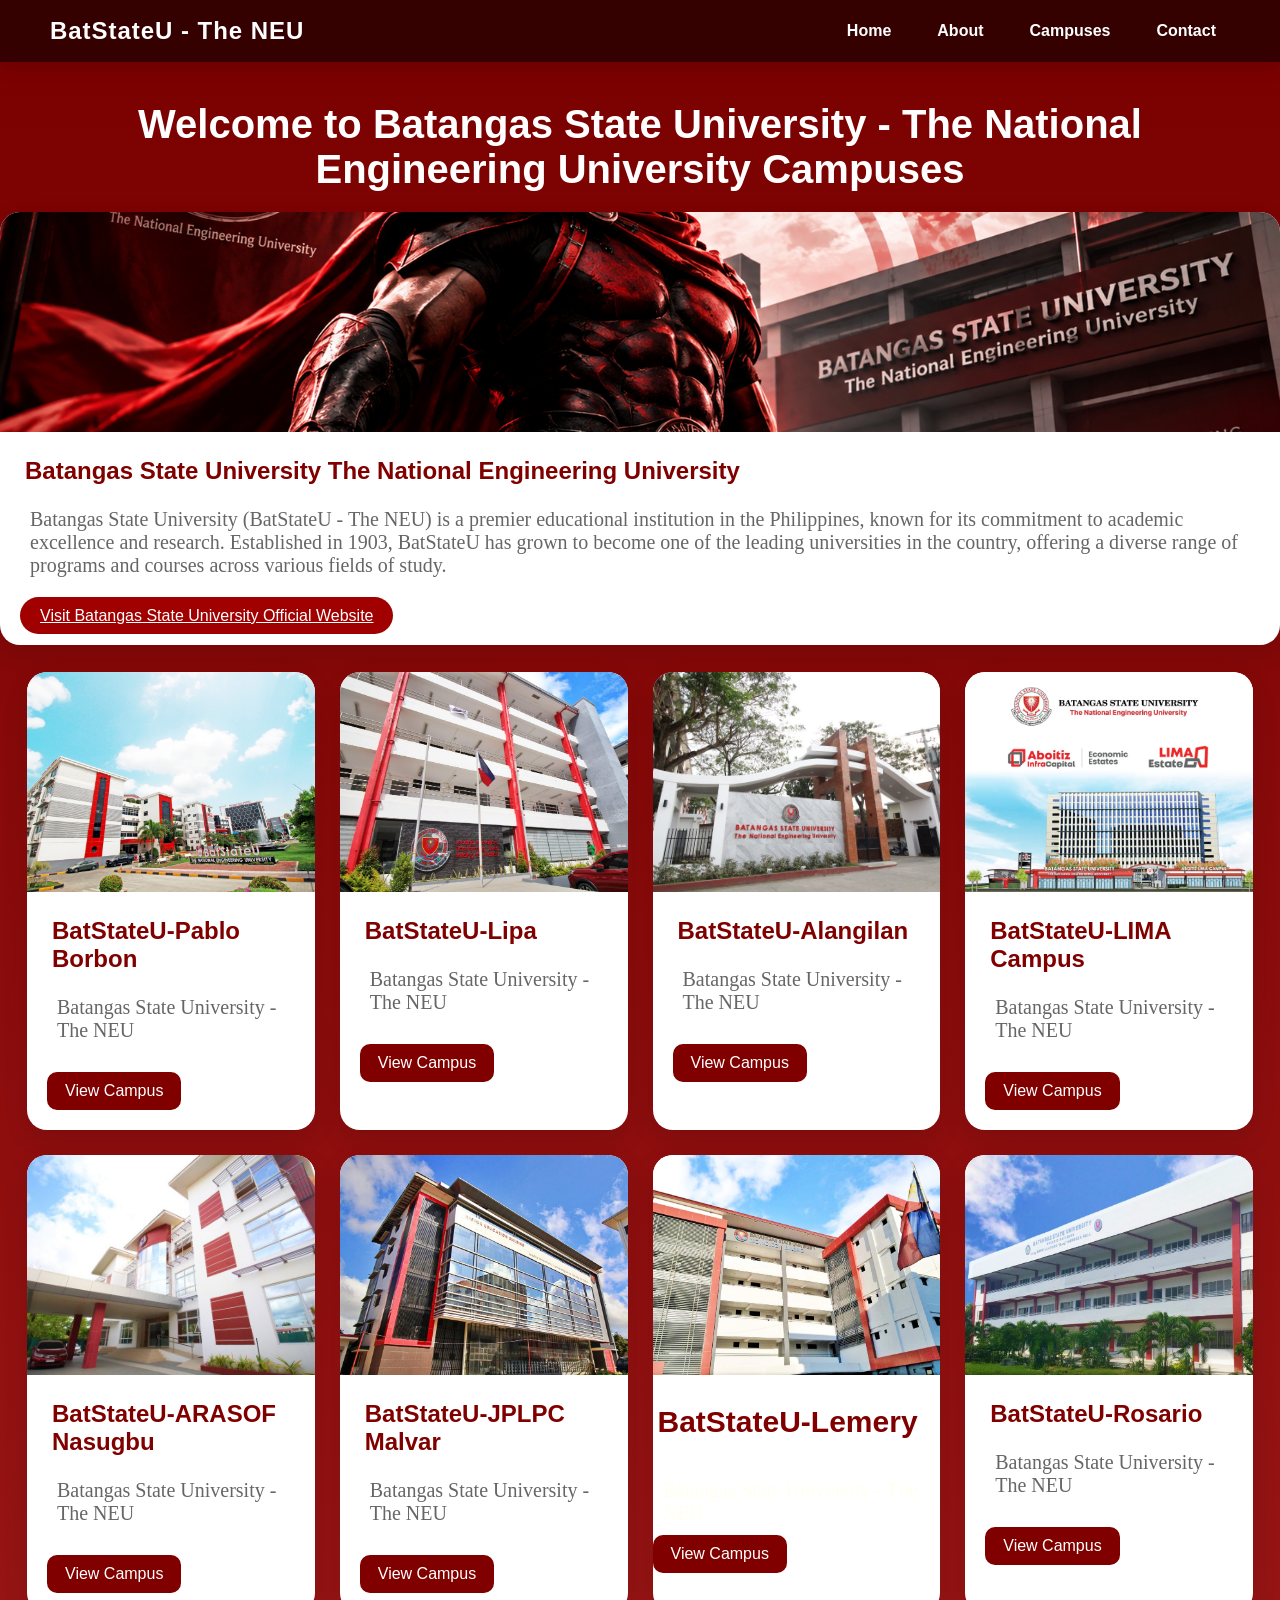
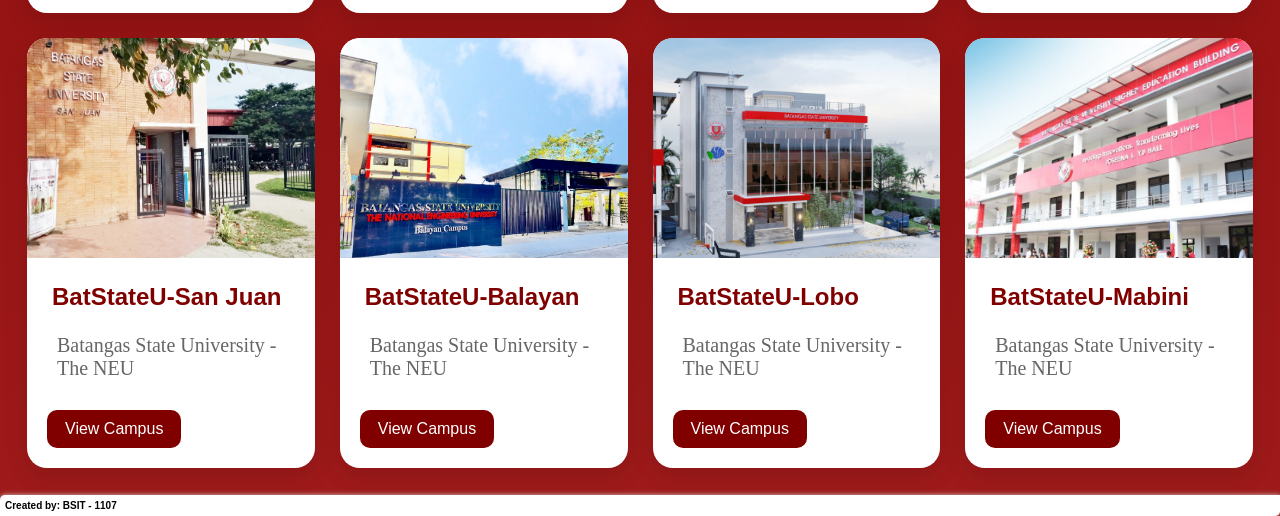
==== index.html @ e89b263e "Update all Files and Images" ====
<!DOCTYPE html>
<html>
<head>
    <title>Batangas State University</title>
    <meta charset="UTF-8">
    <meta name="viewport" content="width=device-width, initial-scale=1.0">

    <title>Batangas State University</title>

    <!-- Link Preview -->
    <meta property="og:title" content="Batangas State University">
    <meta property="og:description" content="Explore Batangas State University Campuses.">
    <meta property="og:image" content="https://itzzmeivan.github.io/BatStateU-The-NEU-Campuses/Images/preview.jpg">
    <meta property="og:url" content="https://itzzmeivan.github.io/BatStateU-The-NEU-Campuses/">
    <meta property="og:type" content="website">

    <!-- Optional: Twitter/X -->
    <meta name="twitter:card" content="summary_large_image">
    <meta name="twitter:title" content="Batangas State University">
    <meta name="twitter:description" content="Explore Batangas State University campuses.">
    <meta name="twitter:image" content="https://itzzmeivan.github.io/BatStateU-The-NEU-Campuses/Images/preview.jpg">

    <meta lang="en">
    <meta name="viewport" content="width=device-width, initial-scale=1.0">
    <meta charset="UTF-8">
    <meta name="description" content="Batangas State University is a leading educational institution in the Philippines, offering a wide range of programs and courses for students.">
    <link rel="stylesheet" href="style.css">
</head>
<nav class="top-nav">
    <div class="nav-brand">BatStateU - The NEU</div>
    <div class="nav-links">
        <a href="#home">Home</a>
        <a href="#about">About</a>
        <a href="#campuses">Campuses</a>
        <a href="#contact">Contact</a>
    </div>
</nav>

<div id="home">

<h1>Welcome to Batangas State University - The National Engineering University Campuses</h1>

<div class="campus-card" id="about">
    <img src="./Images/spartan.png" alt="Batangas State University - The National Engineering ">

    <div class="campus-info">
        <h2>Batangas State University The National Engineering University</h2>
        <p>Batangas State University (BatStateU - The NEU) is a premier educational institution in the Philippines, known for its commitment to academic excellence and research. Established in 1903, BatStateU has grown to become one of the leading universities in the country, offering a diverse range of programs and courses across various fields of study.</p>
        <a href="https://www.batstate-u.edu.ph/" target="_blank" class="Click Here">Visit Batangas State University Official Website</a>
    </div>
</div>


<div class="campus-container" id="campuses">

    <div class="campus-card">
        <img src="./Images/Pablo-Borbon Campus.jpg" alt="Pablo Borbon Campus">
        <div class="campus-info">
            <h2>BatStateU-Pablo Borbon</h2>
            <p>Batangas State University - The NEU</p>
            <a href=https://batstateu.edu.ph/campuses/pablo-borbon/ class="campus-btn" target="_blank">View Campus</a>
        </div>
    </div>

    <div class="campus-card">
        <img src="./Images/Lipa Campus.jpg" alt="Lipa Campus">
        <div class="campus-info">
            <h2>BatStateU-Lipa</h2>
            <p>Batangas State University - The NEU</p>
            <a href=https://batstateu.edu.ph/campuses/lipa/ class="campus-btn" target="_blank">View Campus</a>
        </div>
    </div>

    <div class="campus-card">
        <img src="./Images/Alangilan Campus.jpg" alt="Alangilan Campus">
        <div class="campus-info">
            <h2>BatStateU-Alangilan</h2>
            <p>Batangas State University - The NEU </p>
            <a href=https://batstateu.edu.ph/campuses/alangilan/ class="campus-btn" target="_blank">View Campus</a>
        </div>
    </div>

    <div class="campus-card">
        <img src="./Images/Lima campus.jpg" alt="Lima Campus">
        <div class="campus-info">
            <h2>BatStateU-LIMA Campus</h2>
            <p>Batangas State University - The NEU </p>
            <a href="https://batstateu.edu.ph/campuses/lima-campus/"  class="campus-btn" target="_blank"> View  Campus</a>
        </div>
    </div>

      <div class="campus-card">
        <img src="./Images/BatStateU-ARASOF Nasugbu.jpg" alt="BatStateU-ARASOF Nasugbu Campus">
        <div class="campus-info">
            <h2>BatStateU-ARASOF Nasugbu</h2>
            <p>Batangas State University - The NEU </p>
            <a href="https://batstateu.edu.ph/campuses/nasugbu/"  class="campus-btn" target="_blank"> View  Campus</a>
        </div>
    </div>

      <div class="campus-card">
        <img src="./Images/BatStateU-JPLPC Malvar.jpg" alt="Malvar Campus">
        <div class="campus-info">
            <h2>BatStateU-JPLPC Malvar</h2>
            <p>Batangas State University - The NEU </p>
            <a href="https://batstateu.edu.ph/campuses/malvar/"  class="campus-btn" target="_blank"> View  Campus</a>
        </div>
    </div>

      <div class="campus-card">
        <img src="./Images/BatStateU-Lemery.jpg" alt="Lemery Campus">
        <div class="campus-iLenfo">
            <h2>BatStateU-Lemery</h2>
            <p>Batangas State University - The NEU </p>
            <a href="https://batstateu.edu.ph/campuses/lemery/"  class="campus-btn" target="_blank"> View  Campus</a>
        </div>
    </div>

      <div class="campus-card">
        <img src="./Images/BatStateU-Rosario.jpg" alt="Rosario Campus">
        <div class="campus-info">
            <h2>BatStateU-Rosario</h2>
            <p>Batangas State University - The NEU </p>
            <a href="https://batstateu.edu.ph/campuses/rosario/"  class="campus-btn" target="_blank"> View  Campus</a>
        </div>
    </div>

      <div class="campus-card">
        <img src="./Images/BatStateU-San Juan.png" alt="San Juan Campus">
        <div class="campus-info">
            <h2>BatStateU-San Juan</h2>
            <p>Batangas State University - The NEU </p>
            <a href="https://batstateu.edu.ph/campuses/san juan/"  class="campus-btn" target="_blank"> View  Campus</a>
        </div>
    </div>

      <div class="campus-card">
        <img src="./Images/BatStateU-Balayan.jpg" alt="Balayan Campus">
        <div class="campus-info">
            <h2>BatStateU-Balayan</h2>
            <p>Batangas State University - The NEU </p>
            <a href="https://batstateu.edu.ph/campuses/balayan/"  class="campus-btn" target="_blank"> View  Campus</a>
        </div>
    </div>

      <div class="campus-card">
        <img src="./Images/BatStateU-Lobo.png" alt="Lobo Campus">
        <div class="campus-info">
            <h2>BatStateU-Lobo</h2>
            <p>Batangas State University - The NEU </p>
            <a href="https://batstateu.edu.ph/campuses/lobo/"  class="campus-btn" target="_blank"> View  Campus</a>
        </div>
    </div>

      <div class="campus-card">
        <img src="./Images/BatStateU-Mabini.jpg" alt="Mabini Campus">
        <div class="campus-info">
            <h2>BatStateU-Mabini</h2>
            <p>Batangas State University - The NEU </p>
            <a href="https://batstateu.edu.ph/campuses/mabini/"  class="campus-btn" target="_blank"> View  Campus</a>
        </div>
    </div>

</div>

</body>
<script src="script.js"></script>
</html>
---- style.css ----
body {
    margin: 0;
    background: linear-gradient(180deg, #7a0000 0%, #9f1a1a 100%);
    font-family: 'Segoe UI', Tahoma, Geneva, Verdana, sans-serif;
}

.top-nav {
    position: sticky;
    top: 0;
    z-index: 10;
    display: flex;
    justify-content: space-between;
    align-items: center;
    padding: 14px 50px;
    background: rgba(38, 0, 0, 0.82);
    backdrop-filter: blur(8px);
    box-shadow: 0 4px 18px rgba(0, 0, 0, 0.15);
    font-family: 'Segoe UI', Tahoma, Geneva, Verdana, sans-serif;
}

.nav-brand {
    color: #fff;
    font-size: 1.5rem;
    font-weight: 700;
    letter-spacing: 0.04em;
}

.nav-links {
    display: flex;
    gap: 18px;
    flex-wrap: wrap;
}

.nav-links a {
    color: #fff;
    text-decoration: none;
    font-weight: 600;
    padding: 8px 14px;
    border-radius: 999px;
    transition: 0.25s ease;
    background: transparent;
}

.nav-links a:hover {
    background: rgba(255, 255, 255, 0.12);
}

h1 { 
  color: white;
  font-family: 'Segoe UI', Tahoma, Geneva, Verdana, sans-serif;
  font-size: 40px;
  padding: 20px;
  margin: 20px auto 0;
  text-align: center;
}

h2{
   color:#800000;
   font-family: 'Segoe UI', Tahoma, Geneva, Verdana, sans-serif;
   font-size: 30px;
   padding: 5px;
}

p {
  color: ivory;
  padding: 10px;
  margin: auto;
  font-family: 'Georgia', serif;
  font-size: 20px;
  
}

.campus-container {
    display: grid;
    grid-template-columns: repeat(auto-fit, minmax(280px, 1fr));
    gap: 25px;
    padding: 27px;
}


.campus-card {
    background: #ffffff;
    border-radius: 20px;
    overflow: hidden;
    box-shadow: 0 8px 25px rgba(0, 0, 0, 0.12);
    transition: 0.3s ease;
}

.campus-card:hover {
    transform: translateY(-8px);
    box-shadow: 0 15px 35px rgba(0, 0, 0, 0.2);
}

.campus-card img {
    width: 100%;
    height: 220px;
    object-fit: cover;
    display: block;
}

.campus-info {
    padding: 20px;
}

.campus-info h2 {
    margin: 0 0 8px;
    font-size: 24px;
}

.campus-info p {
    color: #666;
    margin-bottom: 20px;
}

.campus-btn {
    display: inline-block;
    padding: 10px 18px;
    background: #800000;
    color: white;
    text-decoration: none;
    border-radius: 10px;
    transition: 0.3s;
}

.campus-btn:hover {
    background: #a00000;
}

a {
    background-color: #a00000;
    border-radius: 20px;
    margin:auto;
    padding: 10px 20px;
    color: white;
    justify-content: center;
}

#contact {
    padding: 20px 30px 30px;
    color: white;
    text-align: center;
}

#contact a {
    display: inline-block;
    margin-top: 10px;
}

@media (max-width: 600px) {
    .top-nav {
        flex-direction: column;
        gap: 10px;
        padding: 14px 20px;
    }

    .nav-links {
        justify-content: center;
    }

    h1 {
        font-size: 30px;
    }
}
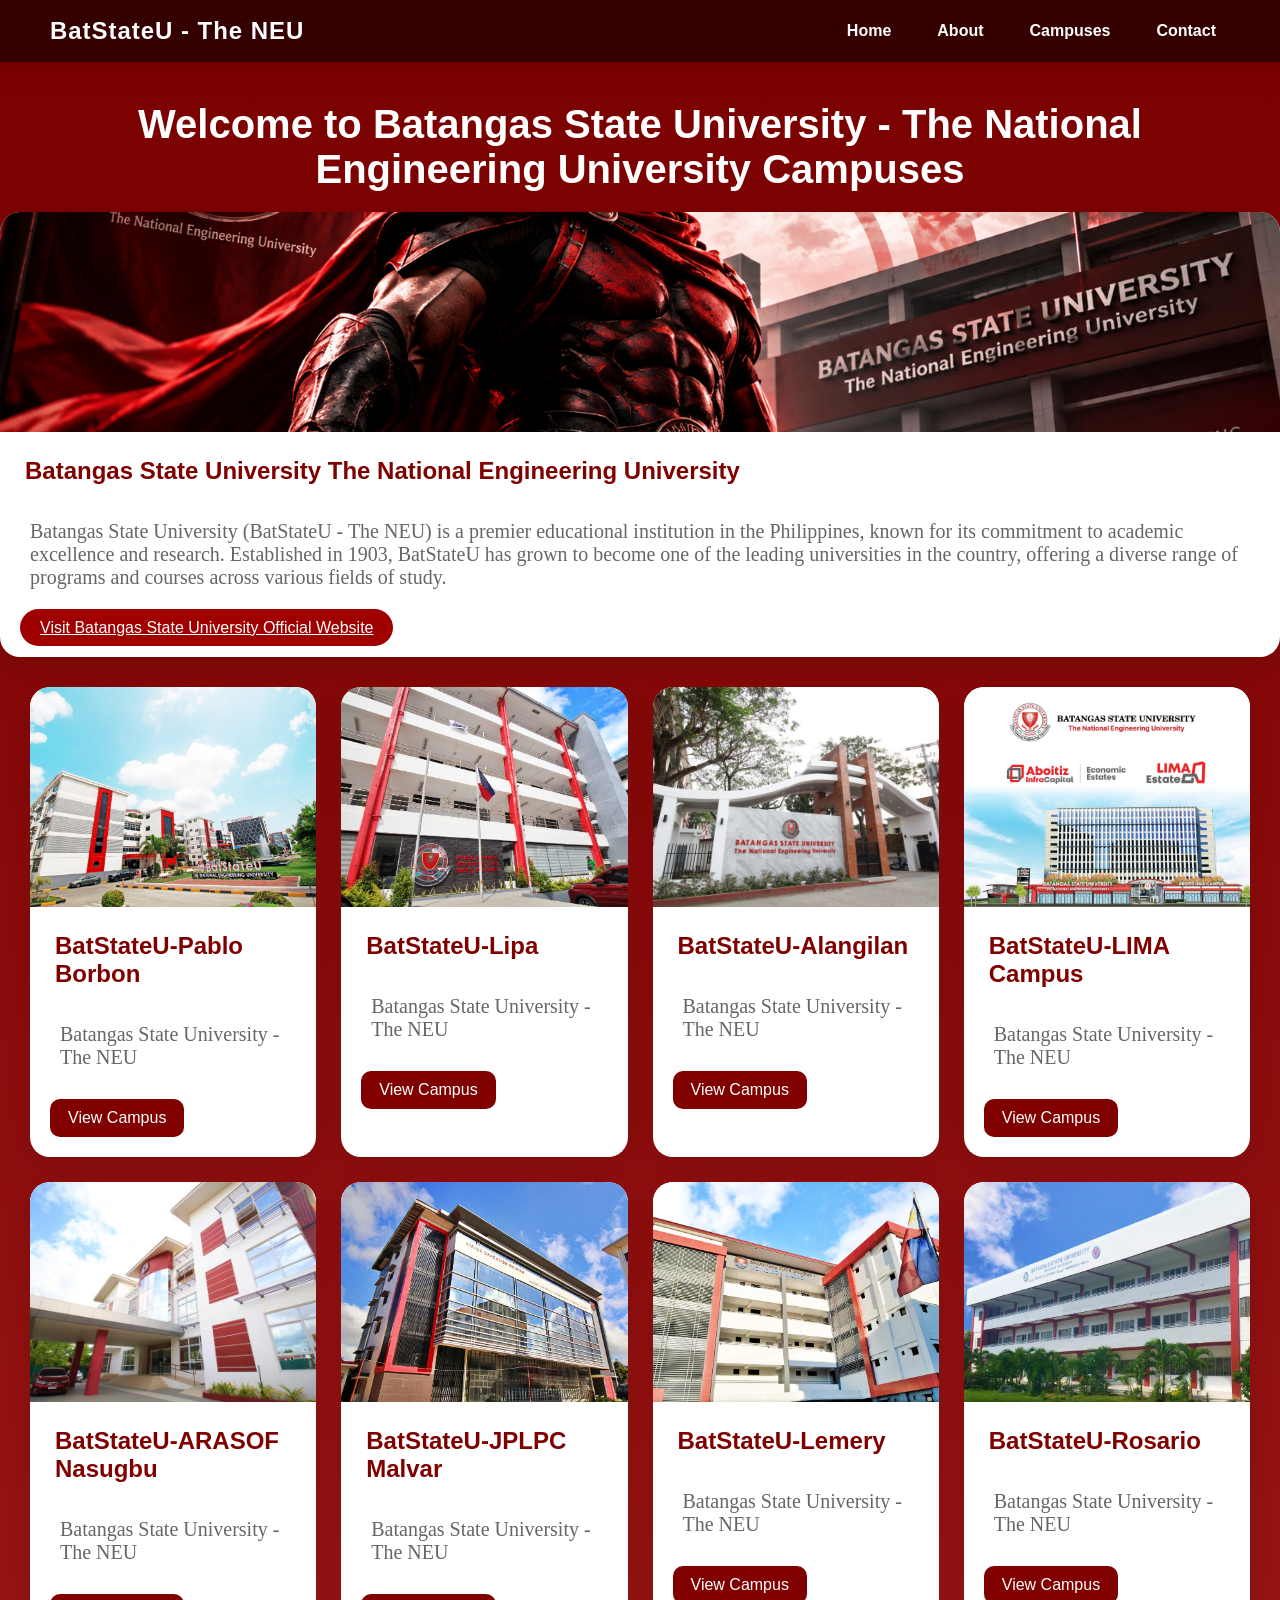
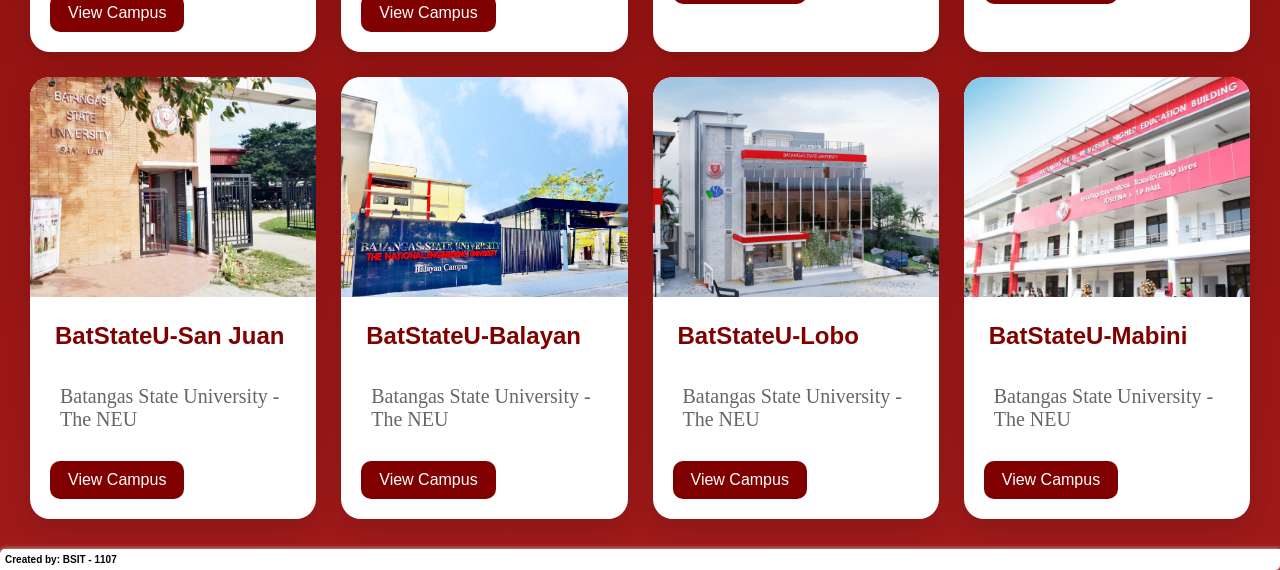
==== commit c41780f5: "Update all files and Images" ====
--- a/index.html
+++ b/index.html
@@ -85,7 +85,7 @@
         <div class="campus-info">
             <h2>BatStateU-LIMA Campus</h2>
             <p>Batangas State University - The NEU </p>
-            <a href="https://batstateu.edu.ph/campuses/lima-campus/"  class="campus-btn" target="_blank"> View  Campus</a>
+            <a href="https://batstateu.edu.ph/campuses/lima-campus/"  class="campus-btn" target="_blank"> View Campus</a>
         </div>
     </div>
 
@@ -94,7 +94,7 @@
         <div class="campus-info">
             <h2>BatStateU-ARASOF Nasugbu</h2>
             <p>Batangas State University - The NEU </p>
-            <a href="https://batstateu.edu.ph/campuses/nasugbu/"  class="campus-btn" target="_blank"> View  Campus</a>
+            <a href="https://batstateu.edu.ph/campuses/nasugbu/"  class="campus-btn" target="_blank"> View Campus</a>
         </div>
     </div>
 
@@ -103,16 +103,16 @@
         <div class="campus-info">
             <h2>BatStateU-JPLPC Malvar</h2>
             <p>Batangas State University - The NEU </p>
-            <a href="https://batstateu.edu.ph/campuses/malvar/"  class="campus-btn" target="_blank"> View  Campus</a>
+            <a href="https://batstateu.edu.ph/campuses/malvar/" class="campus-btn" target="_blank"> View Campus</a>
         </div>
     </div>
 
       <div class="campus-card">
         <img src="./Images/BatStateU-Lemery.jpg" alt="Lemery Campus">
-        <div class="campus-iLenfo">
+        <div class="campus-info">
             <h2>BatStateU-Lemery</h2>
             <p>Batangas State University - The NEU </p>
-            <a href="https://batstateu.edu.ph/campuses/lemery/"  class="campus-btn" target="_blank"> View  Campus</a>
+            <a href="https://batstateu.edu.ph/campuses/lemery/"  class="campus-btn" target="_blank"> View Campus</a>
         </div>
     </div>
 
@@ -121,7 +121,7 @@
         <div class="campus-info">
             <h2>BatStateU-Rosario</h2>
             <p>Batangas State University - The NEU </p>
-            <a href="https://batstateu.edu.ph/campuses/rosario/"  class="campus-btn" target="_blank"> View  Campus</a>
+            <a href="https://batstateu.edu.ph/campuses/rosario/"  class="campus-btn" target="_blank"> View Campus</a>
         </div>
     </div>
 
@@ -130,7 +130,7 @@
         <div class="campus-info">
             <h2>BatStateU-San Juan</h2>
             <p>Batangas State University - The NEU </p>
-            <a href="https://batstateu.edu.ph/campuses/san juan/"  class="campus-btn" target="_blank"> View  Campus</a>
+            <a href="https://batstateu.edu.ph/campuses/san juan/"  class="campus-btn" target="_blank"> View Campus</a>
         </div>
     </div>
 
@@ -139,7 +139,7 @@
         <div class="campus-info">
             <h2>BatStateU-Balayan</h2>
             <p>Batangas State University - The NEU </p>
-            <a href="https://batstateu.edu.ph/campuses/balayan/"  class="campus-btn" target="_blank"> View  Campus</a>
+            <a href="https://batstateu.edu.ph/campuses/balayan/"  class="campus-btn" target="_blank"> View Campus</a>
         </div>
     </div>
 
@@ -148,7 +148,7 @@
         <div class="campus-info">
             <h2>BatStateU-Lobo</h2>
             <p>Batangas State University - The NEU </p>
-            <a href="https://batstateu.edu.ph/campuses/lobo/"  class="campus-btn" target="_blank"> View  Campus</a>
+            <a href="https://batstateu.edu.ph/campuses/lobo/"  class="campus-btn" target="_blank"> View Campus</a>
         </div>
     </div>
 
@@ -157,11 +157,11 @@
         <div class="campus-info">
             <h2>BatStateU-Mabini</h2>
             <p>Batangas State University - The NEU </p>
-            <a href="https://batstateu.edu.ph/campuses/mabini/"  class="campus-btn" target="_blank"> View  Campus</a>
+            <a href="https://batstateu.edu.ph/campuses/mabini/"  class="campus-btn" target="_blank"> View Campus</a>
         </div>
     </div>
 
-</div>
+
 
 </body>
 <script src="script.js"></script>
--- a/style.css
+++ b/style.css
@@ -62,9 +62,9 @@
 }
 
 p {
-  color: ivory;
+  color: white;
   padding: 10px;
-  margin: auto;
+  margin: 20px auto 0;
   font-family: 'Georgia', serif;
   font-size: 20px;
   
@@ -74,7 +74,7 @@
     display: grid;
     grid-template-columns: repeat(auto-fit, minmax(280px, 1fr));
     gap: 25px;
-    padding: 27px;
+    padding: 30px;
 }
 
 
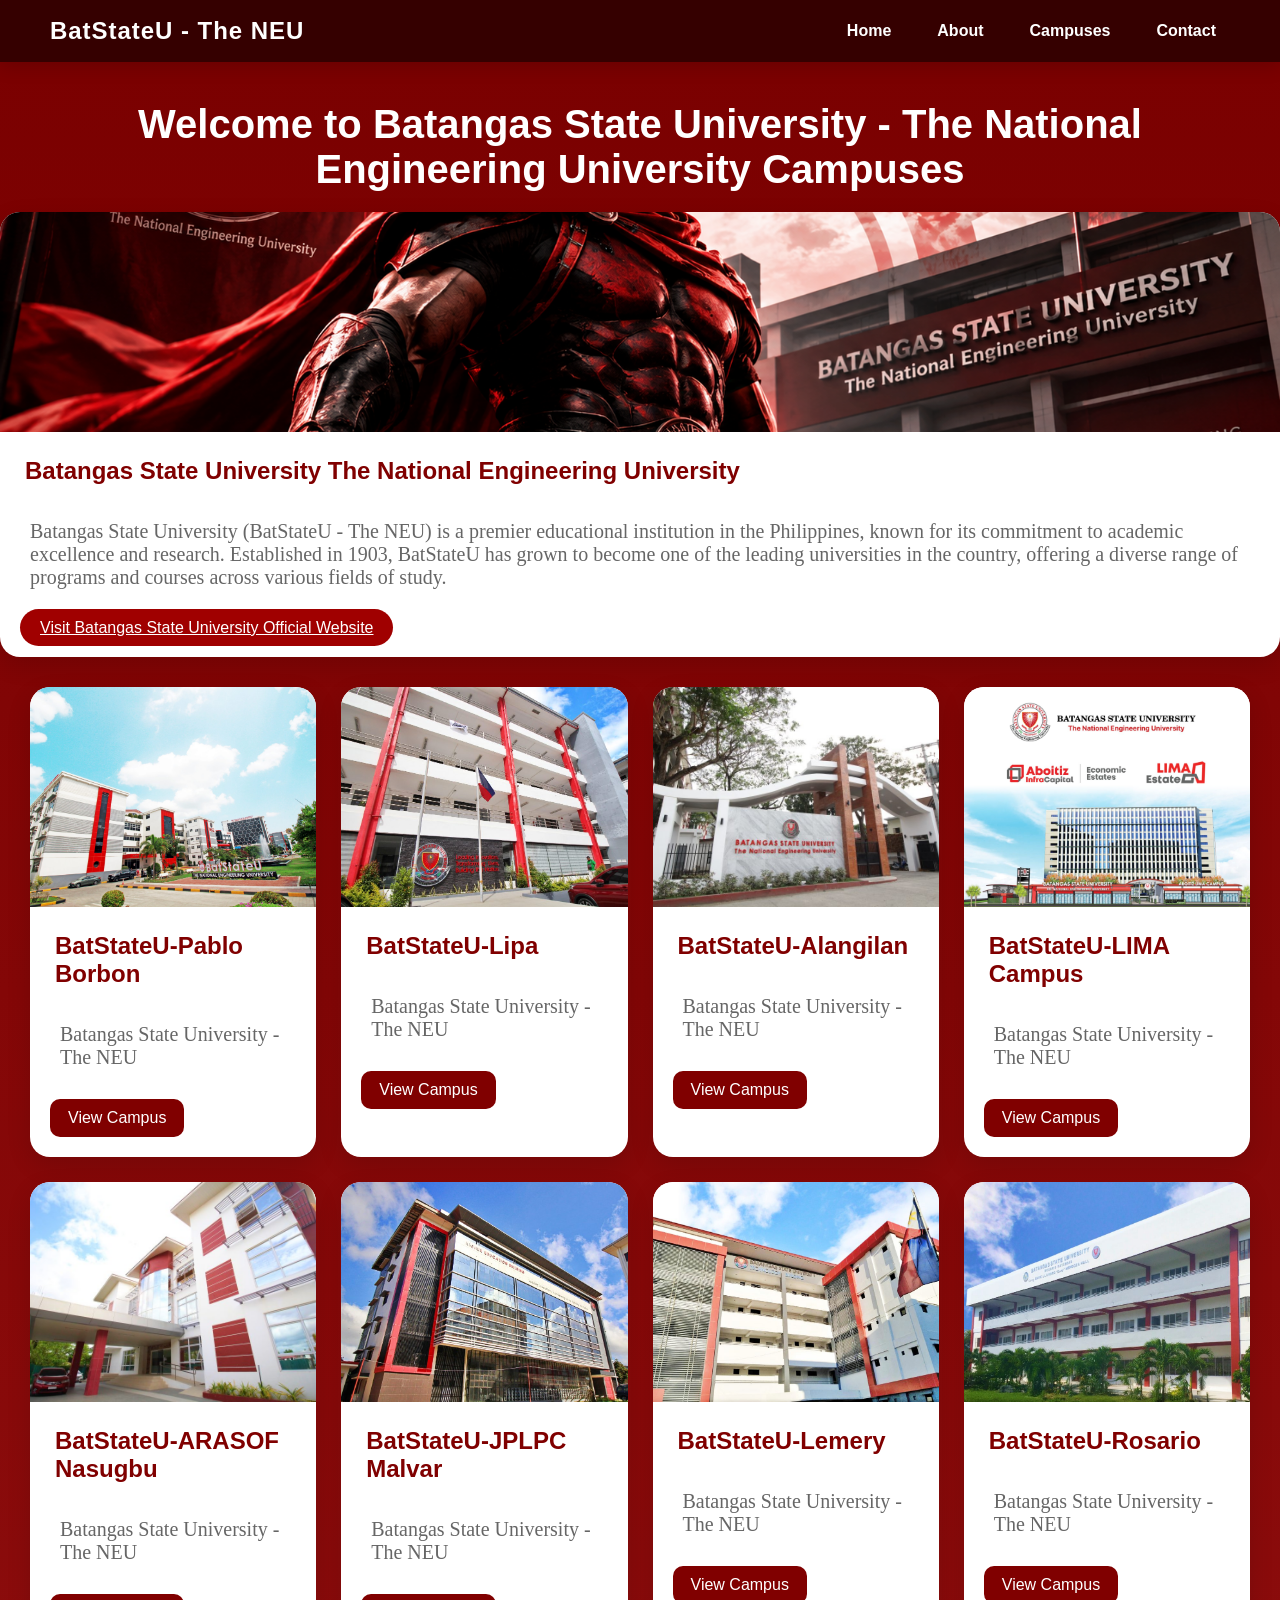
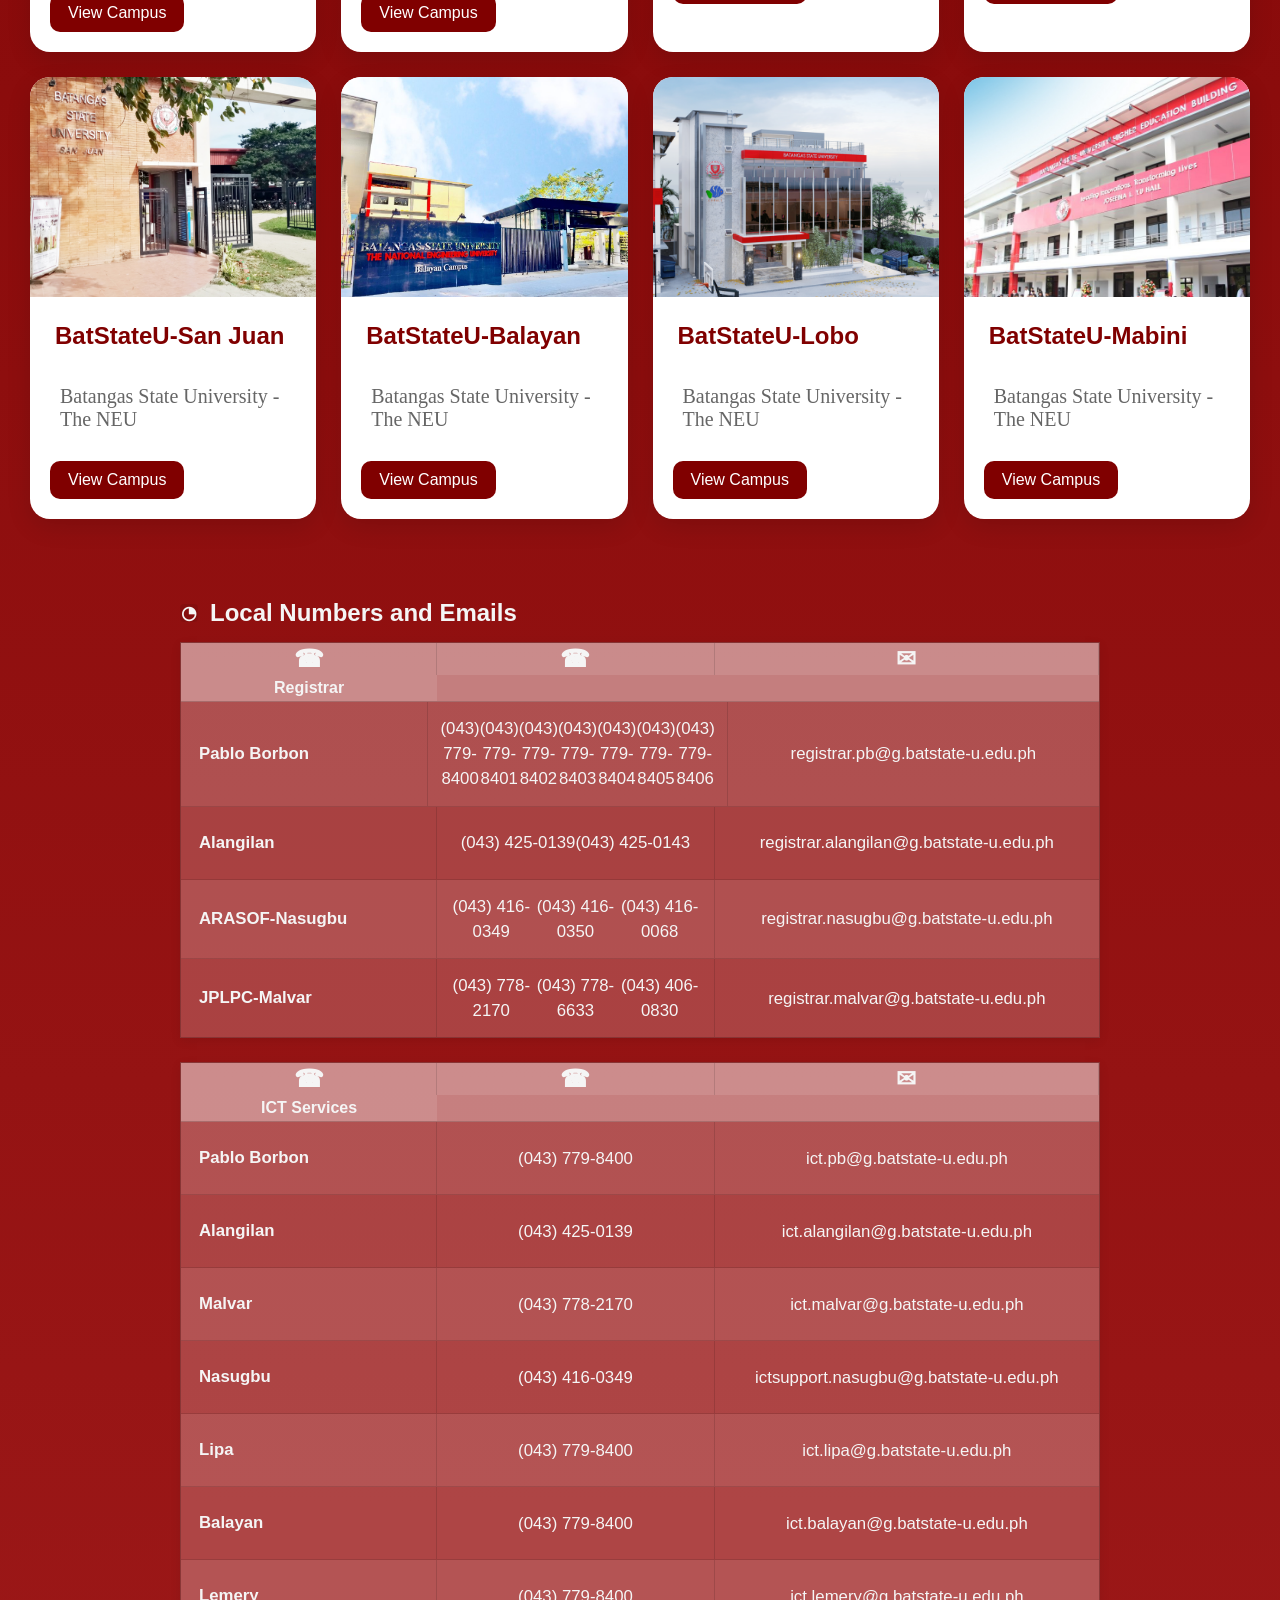
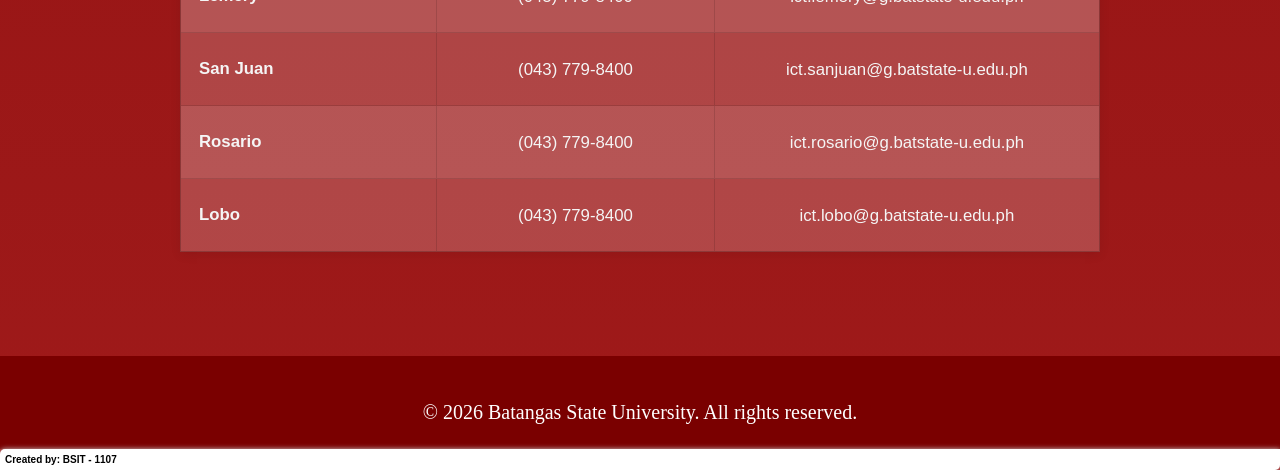
==== commit a19f986a: "Update all Files and Images" ====
--- a/index.html
+++ b/index.html
@@ -161,8 +161,156 @@
         </div>
     </div>
 
-
+</div>
+
+<section class="contact-section" id="contact">
+    <h3 class="contact-heading">Local Numbers and Emails</h3>
+
+    <div class="contact-panel">
+        <div class="contact-panel-header">
+            <div class="contact-icon">☎</div>
+            <div class="contact-icon">☎</div>
+            <div class="contact-icon">✉</div>
+            <div class="header-label">Registrar</div>
+        </div>
+
+        <div class="contact-row">
+            <div class="contact-campus">Pablo Borbon</div>
+            <div class="contact-numbers">
+                <div>(043) 779-8400</div>
+                <div>(043) 779-8401</div>
+                <div>(043) 779-8402</div>
+                <div>(043) 779-8403</div>
+                <div>(043) 779-8404</div>
+                <div>(043) 779-8405</div>
+                <div>(043) 779-8406</div>
+            </div>
+            <div class="contact-email">registrar.pb@g.batstate-u.edu.ph</div>
+        </div>
+
+        <div class="contact-row">
+            <div class="contact-campus">Alangilan</div>
+            <div class="contact-numbers">
+                <div>(043) 425-0139</div>
+                <div>(043) 425-0143</div>
+            </div>
+            <div class="contact-email">registrar.alangilan@g.batstate-u.edu.ph</div>
+        </div>
+
+        <div class="contact-row">
+            <div class="contact-campus">ARASOF-Nasugbu</div>
+            <div class="contact-numbers">
+                <div>(043) 416-0349</div>
+                <div>(043) 416-0350</div>
+                <div>(043) 416-0068</div>
+            </div>
+            <div class="contact-email">registrar.nasugbu@g.batstate-u.edu.ph</div>
+        </div>
+
+        <div class="contact-row">
+            <div class="contact-campus">JPLPC-Malvar</div>
+            <div class="contact-numbers">
+                <div>(043) 778-2170</div>
+                <div>(043) 778-6633</div>
+                <div>(043) 406-0830</div>
+            </div>
+            <div class="contact-email">registrar.malvar@g.batstate-u.edu.ph</div>
+        </div>
+    </div>
+
+    <div class="contact-panel">
+        <div class="contact-panel-header">
+            <div class="contact-icon">☎</div>
+            <div class="contact-icon">☎</div>
+            <div class="contact-icon">✉</div>
+            <div class="header-label">ICT Services</div>
+        </div>
+
+        <div class="contact-row">
+            <div class="contact-campus">Pablo Borbon</div>
+            <div class="contact-numbers">
+                <div>(043) 779-8400</div>
+            </div>
+            <div class="contact-email">ict.pb@g.batstate-u.edu.ph</div>
+        </div>
+
+        <div class="contact-row">
+            <div class="contact-campus">Alangilan</div>
+            <div class="contact-numbers">
+                <div>(043) 425-0139</div>
+            </div>
+            <div class="contact-email">ict.alangilan@g.batstate-u.edu.ph</div>
+        </div>
+
+        <div class="contact-row">
+            <div class="contact-campus">Malvar</div>
+            <div class="contact-numbers">
+                <div>(043) 778-2170</div>
+            </div>
+            <div class="contact-email">ict.malvar@g.batstate-u.edu.ph</div>
+        </div>
+
+        <div class="contact-row">
+            <div class="contact-campus">Nasugbu</div>
+            <div class="contact-numbers">
+                <div>(043) 416-0349</div>
+            </div>
+            <div class="contact-email">ictsupport.nasugbu@g.batstate-u.edu.ph</div>
+        </div>
+
+        <div class="contact-row">
+            <div class="contact-campus">Lipa</div>
+            <div class="contact-numbers">
+                <div>(043) 779-8400</div>
+            </div>
+            <div class="contact-email">ict.lipa@g.batstate-u.edu.ph</div>
+        </div>
+
+        <div class="contact-row">
+            <div class="contact-campus">Balayan</div>
+            <div class="contact-numbers">
+                <div>(043) 779-8400</div>
+            </div>
+            <div class="contact-email">ict.balayan@g.batstate-u.edu.ph</div>
+        </div>
+
+        <div class="contact-row">
+            <div class="contact-campus">Lemery</div>
+            <div class="contact-numbers">
+                <div>(043) 779-8400</div>
+            </div>
+            <div class="contact-email">ict.lemery@g.batstate-u.edu.ph</div>
+        </div>
+
+        <div class="contact-row">
+            <div class="contact-campus">San Juan</div>
+            <div class="contact-numbers">
+                <div>(043) 779-8400</div>
+            </div>
+            <div class="contact-email">ict.sanjuan@g.batstate-u.edu.ph</div>
+        </div>
+
+        <div class="contact-row">
+            <div class="contact-campus">Rosario</div>
+            <div class="contact-numbers">
+                <div>(043) 779-8400</div>
+            </div>
+            <div class="contact-email">ict.rosario@g.batstate-u.edu.ph</div>
+        </div>
+
+        <div class="contact-row">
+            <div class="contact-campus">Lobo</div>
+            <div class="contact-numbers">
+                <div>(043) 779-8400</div>
+            </div>
+            <div class="contact-email">ict.lobo@g.batstate-u.edu.ph</div>
+        </div>
+    </div>
+</section>
 
 </body>
 <script src="script.js"></script>
+<footer>
+    <p>&copy; 2026 Batangas State University. All rights reserved.</p>
+</footer>
 </html>
--- a/style.css
+++ b/style.css
@@ -1,3 +1,7 @@
+html {
+    scroll-behavior: smooth;
+}
+
 body {
     margin: 0;
     background: linear-gradient(180deg, #7a0000 0%, #9f1a1a 100%);
@@ -32,17 +36,56 @@
 }
 
 .nav-links a {
+    position: relative;
     color: #fff;
     text-decoration: none;
     font-weight: 600;
     padding: 8px 14px;
     border-radius: 999px;
-    transition: 0.25s ease;
+    transition: transform 0.2s ease, background 0.25s ease, box-shadow 0.25s ease;
     background: transparent;
+    overflow: hidden;
+}
+
+.nav-links a::after {
+    content: "";
+    position: absolute;
+    left: 12px;
+    right: 12px;
+    bottom: 5px;
+    height: 2px;
+    background: rgba(255, 255, 255, 0.95);
+    transform: scaleX(0);
+    transform-origin: center;
+    transition: transform 0.25s ease;
 }
 
 .nav-links a:hover {
     background: rgba(255, 255, 255, 0.12);
+    transform: translateY(-2px);
+}
+
+.nav-links a:hover::after,
+.nav-links a.active::after {
+    transform: scaleX(1);
+}
+
+.nav-links a.nav-clicked {
+    animation: navPulse 0.35s ease;
+    background: rgba(255, 255, 255, 0.14);
+    box-shadow: 0 0 0 2px rgba(255, 255, 255, 0.12);
+}
+
+@keyframes navPulse {
+    0% {
+        transform: scale(0.95);
+    }
+    40% {
+        transform: scale(1.08);
+    }
+    100% {
+        transform: scale(1);
+    }
 }
 
 h1 { 
@@ -135,6 +178,126 @@
     justify-content: center;
 }
 
+.contact-section {
+    width: min(920px, calc(100% - 40px));
+    margin: 30px auto 50px;
+    padding: 20px 0 0;
+    color: #2c2c2c;
+}
+
+.contact-heading {
+    display: flex;
+    align-items: center;
+    gap: 12px;
+    margin: 0 0 15px;
+    font-size: 1.5rem;
+    font-weight: 700;
+    color: whitesmoke;
+    font-family: 'Segoe UI', Tahoma, Geneva, Verdana, sans-serif;
+}
+
+.contact-heading::before {
+    content: "◔";
+    display: inline-flex;
+    align-items: center;
+    justify-content: center;
+    width: 18px;
+    height: 18px;
+    font-size: 1.1rem;
+    border-radius: 4px;
+    background: rgba(0,0,0,0.08);
+}
+
+.contact-panel {
+    background: rgba(255, 255, 255, 0.2);
+    border: 1px solid rgba(0,0,0,0.2);
+    box-shadow: 0 3px 10px rgba(0,0,0,0.08);
+    margin-bottom: 24px;
+}
+
+.contact-panel-header {
+    display: grid;
+    grid-template-columns: 1.2fr 1.3fr 1.8fr;
+    align-items: center;
+    min-height: 58px;
+    background: rgba(255,255,255,0.32);
+    border-bottom: 1px solid rgba(0,0,0,0.15);
+}
+
+.contact-panel-header div {
+    display: flex;
+    justify-content: center;
+    align-items: center;
+    height: 100%;
+    font-weight: 700;
+    color: whitesmoke;
+    font-family: 'Segoe UI', Tahoma, Geneva, Verdana, sans-serif;
+    background: rgba(255,255,255,0.1);
+    border-right: 1px solid rgba(0,0,0,0.12);
+}
+
+.contact-panel-header div:last-child {
+    border-right: none;
+}
+
+.contact-panel-header .header-label {
+    text-align: center;
+}
+
+.contact-icon {
+    font-size: 1.5rem;
+    line-height: 1;
+}
+
+.contact-row {
+    display: grid;
+    grid-template-columns: 1.2fr 1.3fr 1.8fr;
+    min-height: 72px;
+    border-bottom: 1px solid rgba(0,0,0,0.12);
+}
+
+.contact-row:last-child {
+    border-bottom: none;
+}
+
+.contact-row > div {
+    display: flex;
+    align-items: center;
+    justify-content: center;
+    padding: 14px 12px;
+    text-align: center;
+    border-right: 1px solid rgba(0,0,0,0.12);
+    font-family: 'Segoe UI', Tahoma, Geneva, Verdana, sans-serif;
+}
+
+.contact-row > div:last-child {
+    border-right: none;
+}
+
+.contact-row:nth-child(even) {
+    background: rgba(255,255,255,0.08);
+}
+
+.contact-campus {
+    font-weight: 700;
+    font-size: 1.05rem;
+    color:whitesmoke;
+    text-align: left;
+    justify-content: flex-start !important;
+    padding-left: 18px !important;
+}
+
+.contact-numbers,
+.contact-email {
+    color:whitesmoke;
+    font-size: 1.05rem;
+    line-height: 1.5;
+}
+
+.contact-email {
+    word-break: break-word;
+}
+
 #contact {
     padding: 20px 30px 30px;
     color: white;
@@ -147,6 +310,22 @@
 }
 
 @media (max-width: 600px) {
+    .contact-panel-header,
+    .contact-row {
+        grid-template-columns: 1fr;
+    }
+
+    .contact-panel-header div,
+    .contact-row > div {
+        border-right: none;
+        border-bottom: 1px solid rgba(0,0,0,0.12);
+    }
+
+    .contact-campus {
+        justify-content: center !important;
+        text-align: center;
+        padding-left: 12px !important;
+    }
     .top-nav {
         flex-direction: column;
         gap: 10px;
@@ -160,4 +339,12 @@
     h1 {
         font-size: 30px;
     }
+}
+
+footer {
+    background-color: #7a0000;
+    color: white;
+    text-align: center;
+    padding: 15px 0;
+    font-family: 'Segoe UI', Tahoma, Geneva, Verdana, sans-serif;
 }
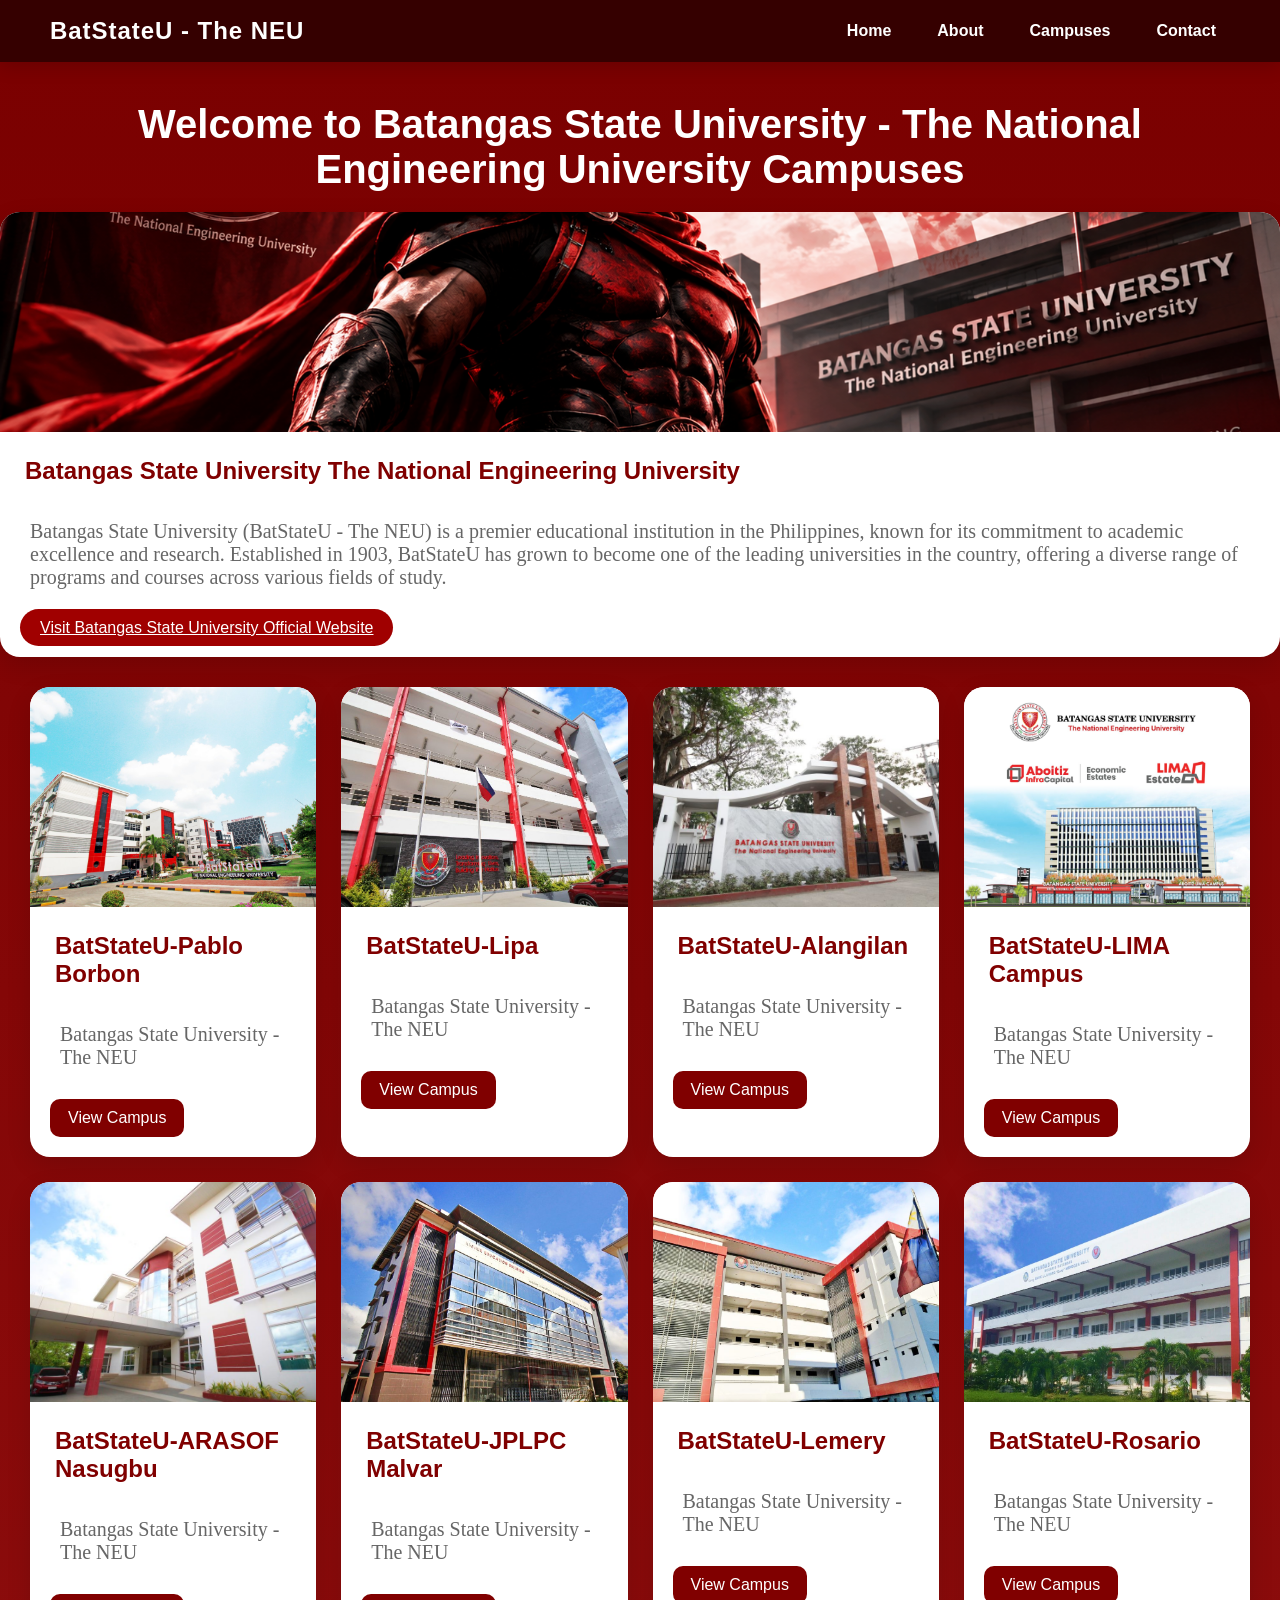
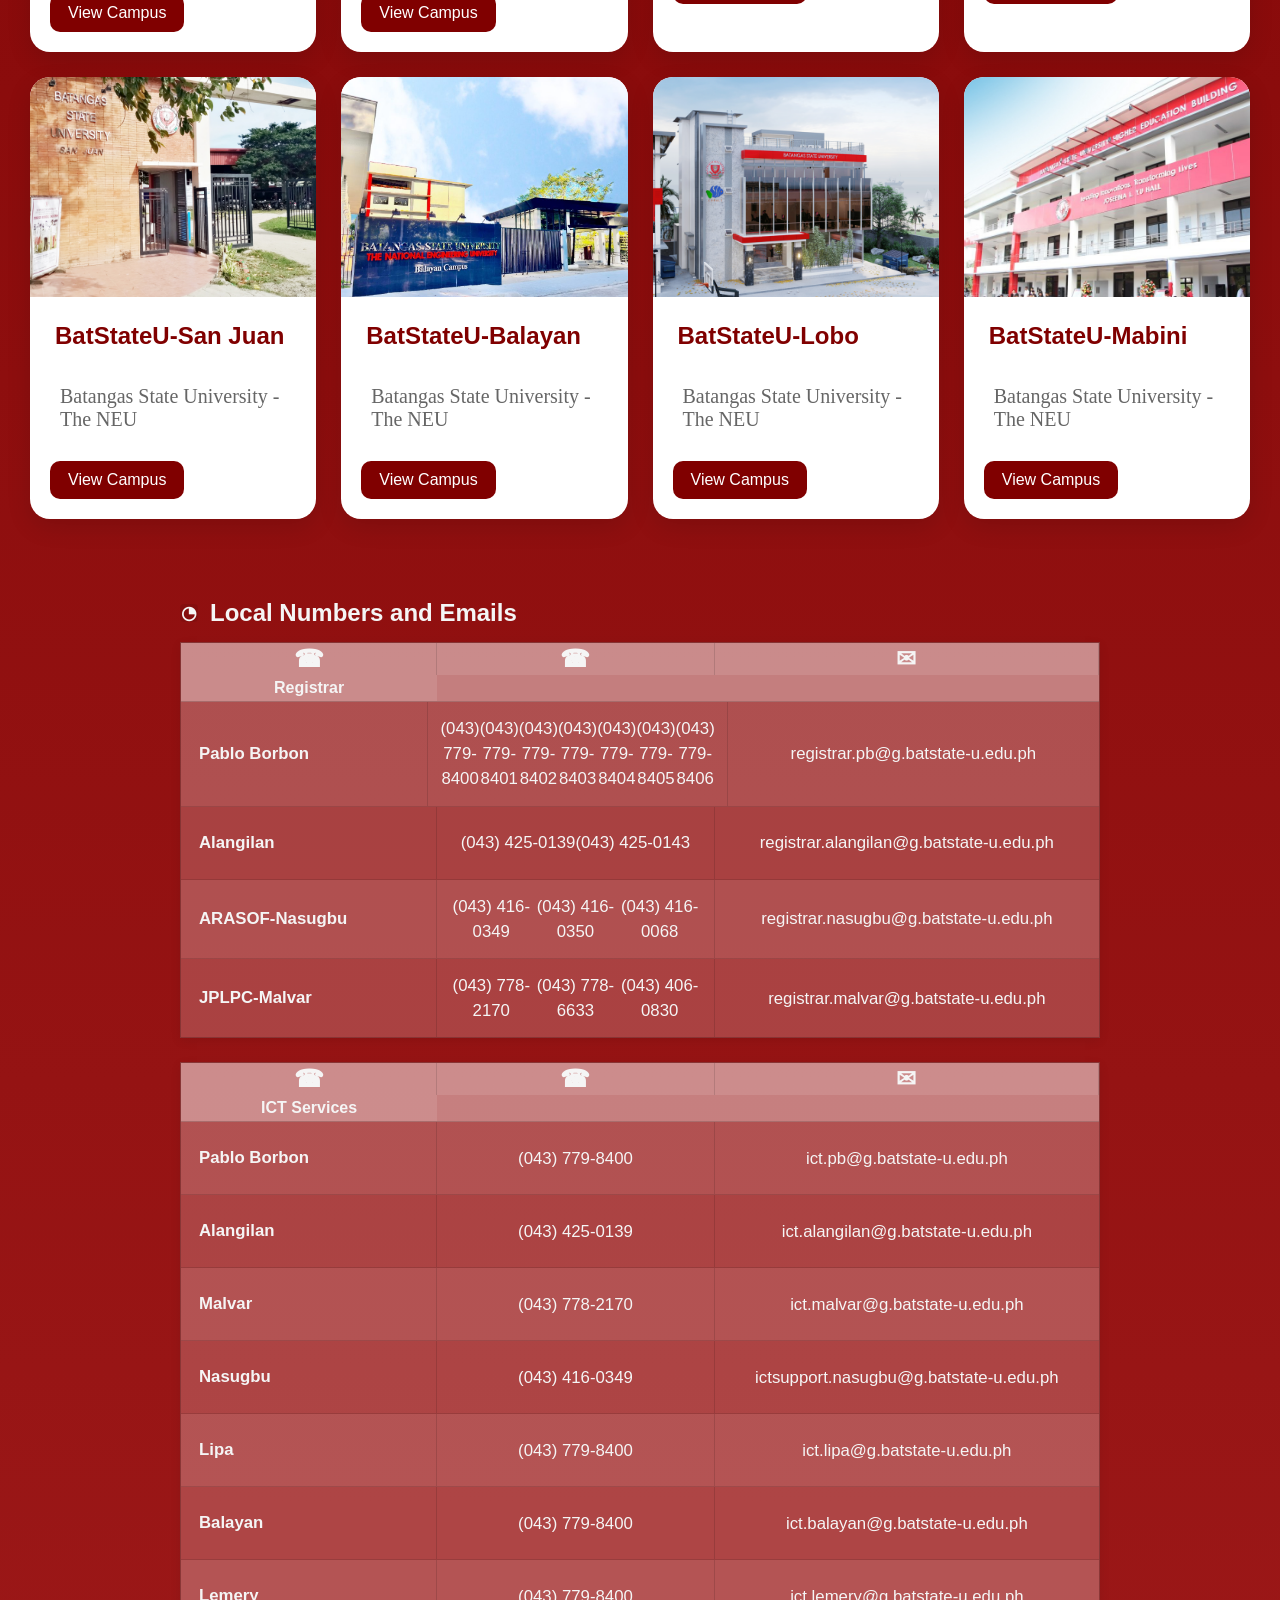
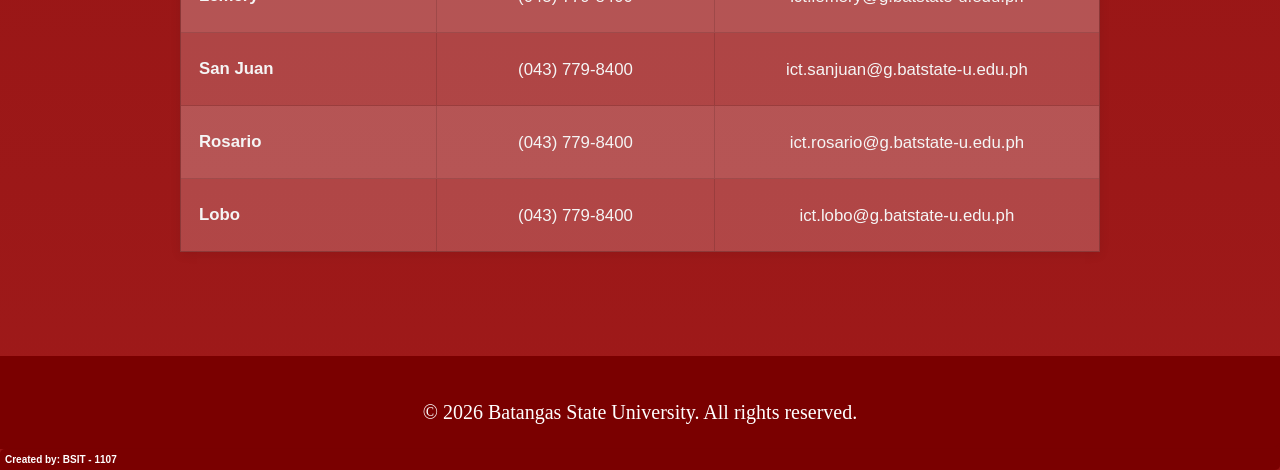
==== commit 9f6fb54b: "Update all Files and Images" ====
--- a/index.html
+++ b/index.html
@@ -57,7 +57,8 @@
         <img src="./Images/Pablo-Borbon Campus.jpg" alt="Pablo Borbon Campus">
         <div class="campus-info">
             <h2>BatStateU-Pablo Borbon</h2>
-            <p>Batangas State University - The NEU</p>
+            <p>Batangas State University - The NEU
+            </p>
             <a href=https://batstateu.edu.ph/campuses/pablo-borbon/ class="campus-btn" target="_blank">View Campus</a>
         </div>
     </div>
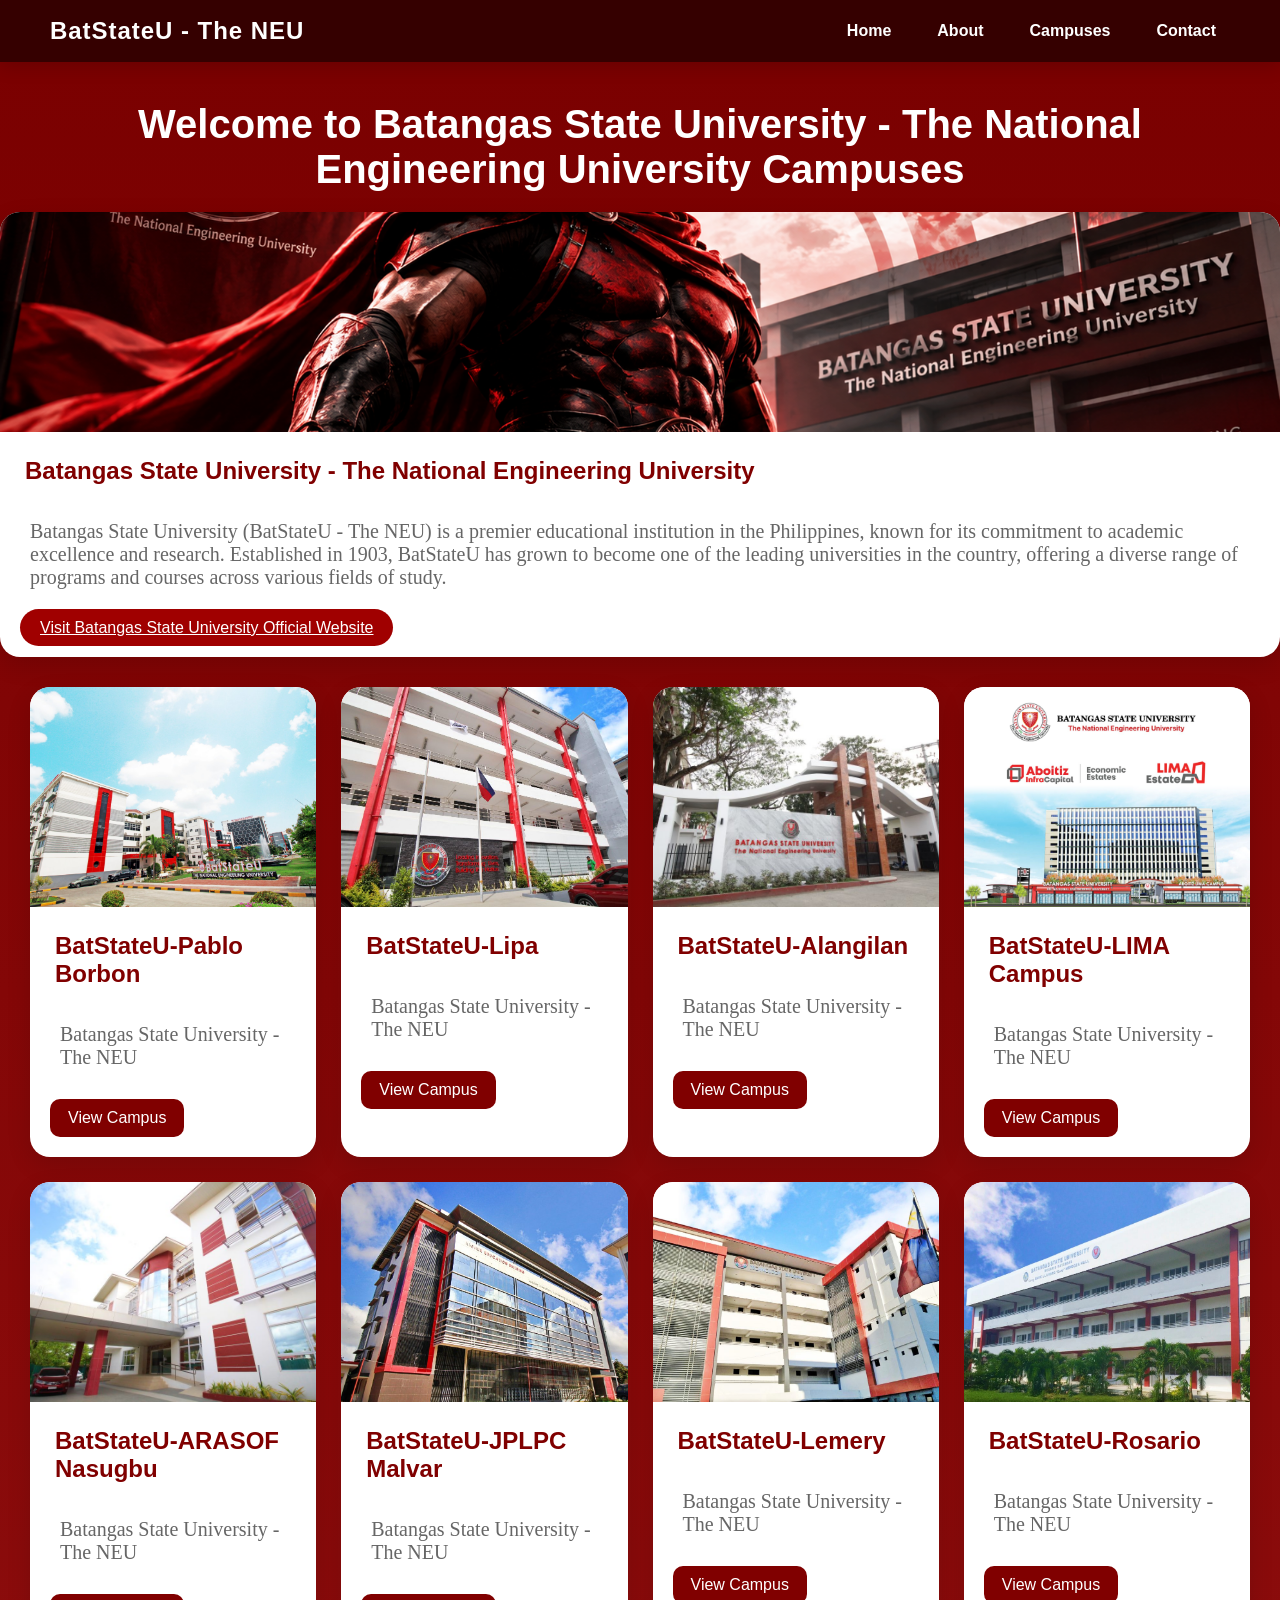
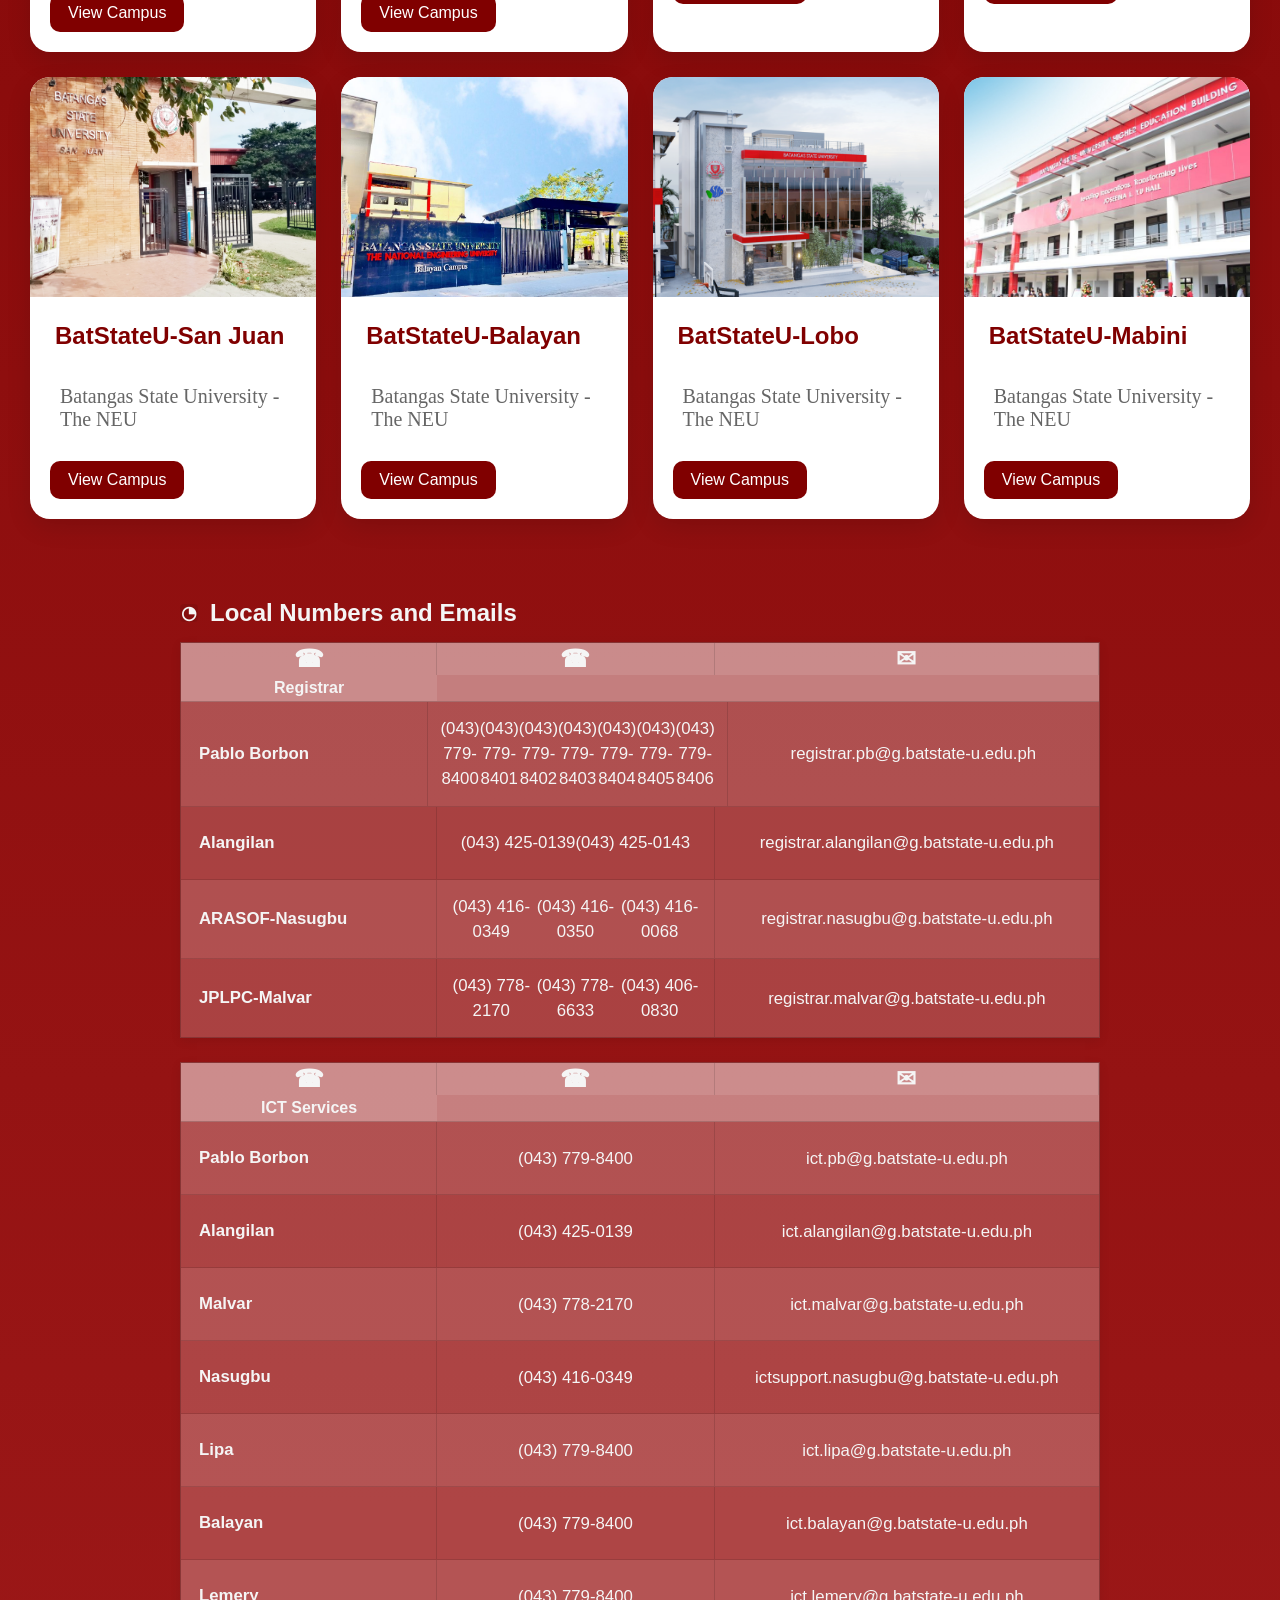
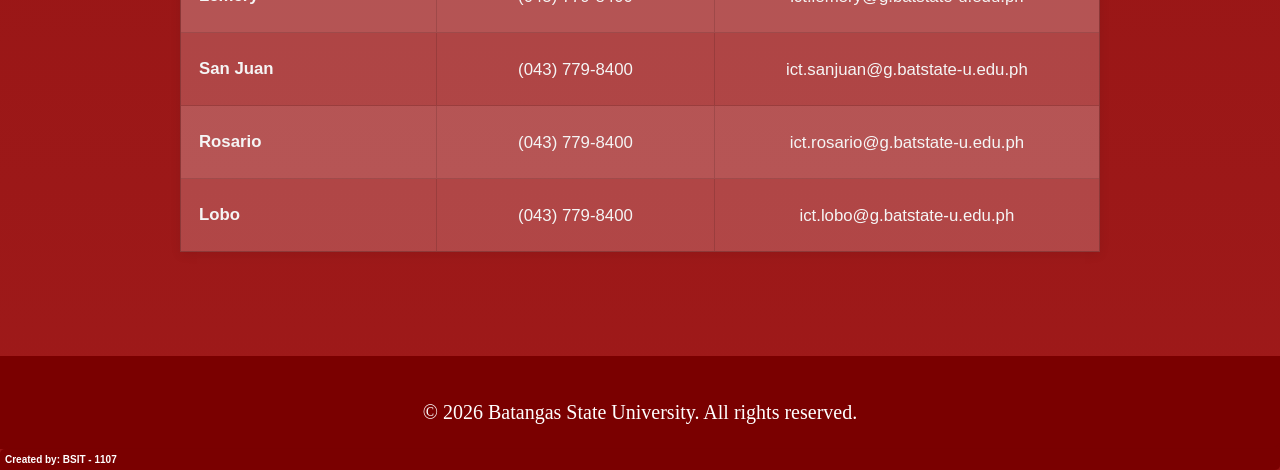
==== commit 8113f81c: "Update all Files and Images" ====
--- a/index.html
+++ b/index.html
@@ -1,14 +1,14 @@
 <!DOCTYPE html>
 <html>
 <head>
-    <title>Batangas State University</title>
+    <title>Batangas State University - The National Engineering University</title>
     <meta charset="UTF-8">
     <meta name="viewport" content="width=device-width, initial-scale=1.0">
 
-    <title>Batangas State University</title>
+    <title>Batangas State University - The National Engineering University</title>
 
     <!-- Link Preview -->
-    <meta property="og:title" content="Batangas State University">
+    <meta property="og:title" content="Batangas State University - The National Engineering University">
     <meta property="og:description" content="Explore Batangas State University Campuses.">
     <meta property="og:image" content="https://itzzmeivan.github.io/BatStateU-The-NEU-Campuses/Images/preview.jpg">
     <meta property="og:url" content="https://itzzmeivan.github.io/BatStateU-The-NEU-Campuses/">
@@ -16,7 +16,7 @@
 
     <!-- Optional: Twitter/X -->
     <meta name="twitter:card" content="summary_large_image">
-    <meta name="twitter:title" content="Batangas State University">
+    <meta name="twitter:title" content="Batangas State University - The National Engineering University">
     <meta name="twitter:description" content="Explore Batangas State University campuses.">
     <meta name="twitter:image" content="https://itzzmeivan.github.io/BatStateU-The-NEU-Campuses/Images/preview.jpg">
 
@@ -41,10 +41,10 @@
 <h1>Welcome to Batangas State University - The National Engineering University Campuses</h1>
 
 <div class="campus-card" id="about">
-    <img src="./Images/spartan.png" alt="Batangas State University - The National Engineering ">
+    <img src="./Images/spartan.png" alt="Batangas State University - The National Engineering University">
 
     <div class="campus-info">
-        <h2>Batangas State University The National Engineering University</h2>
+        <h2>Batangas State University - The National Engineering University</h2>
         <p>Batangas State University (BatStateU - The NEU) is a premier educational institution in the Philippines, known for its commitment to academic excellence and research. Established in 1903, BatStateU has grown to become one of the leading universities in the country, offering a diverse range of programs and courses across various fields of study.</p>
         <a href="https://www.batstate-u.edu.ph/" target="_blank" class="Click Here">Visit Batangas State University Official Website</a>
     </div>
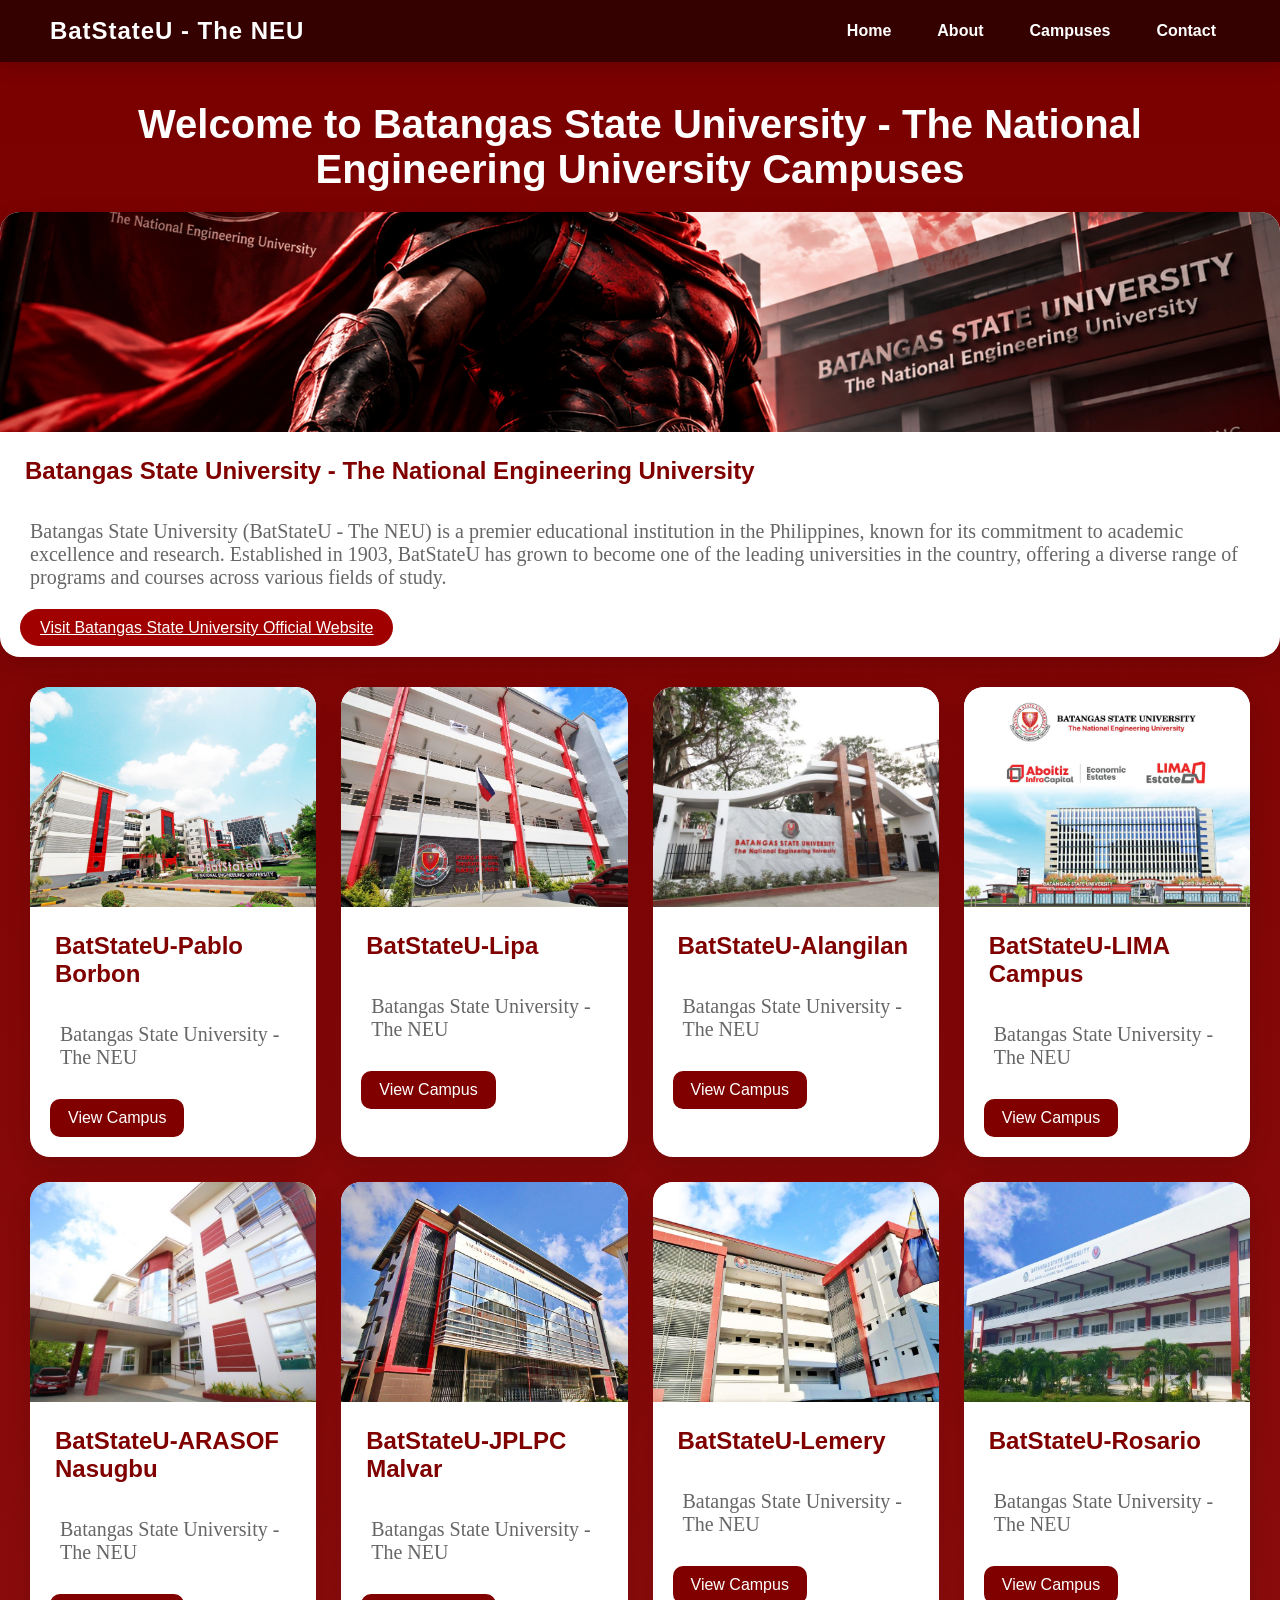
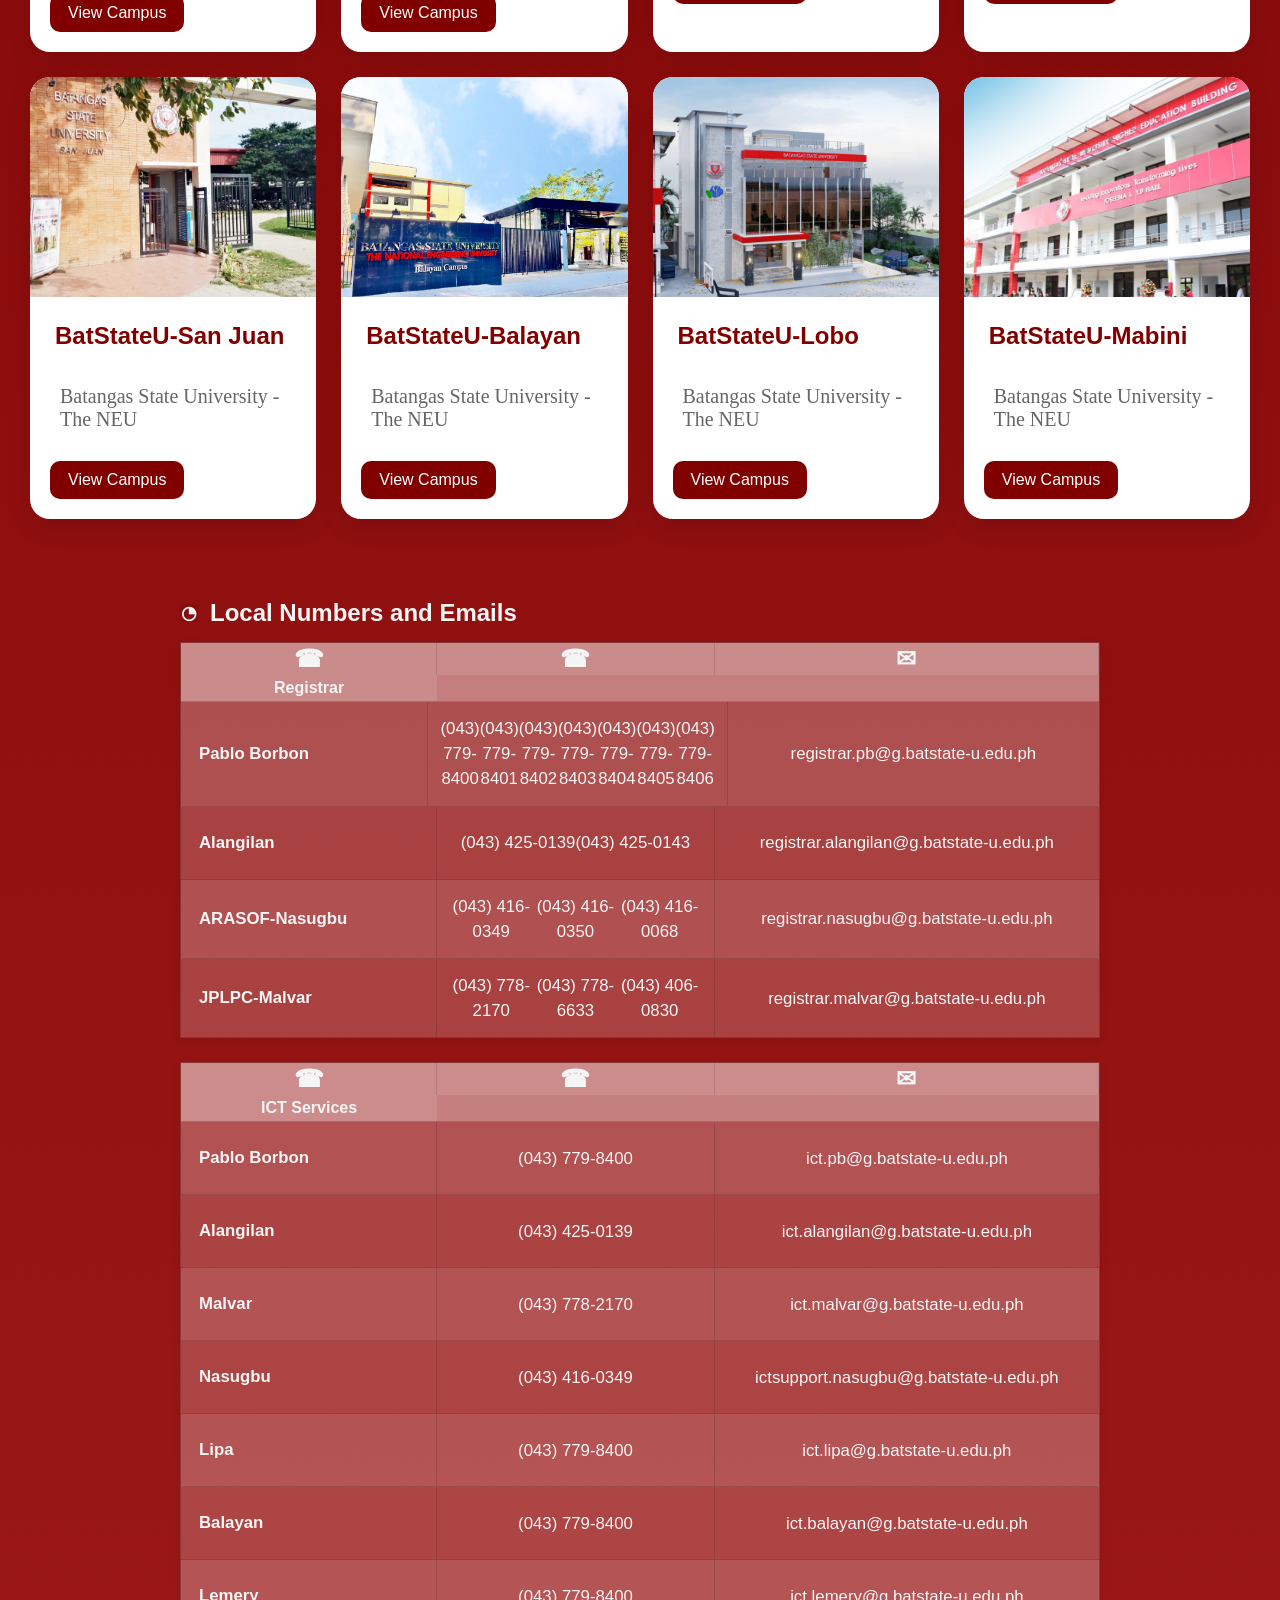
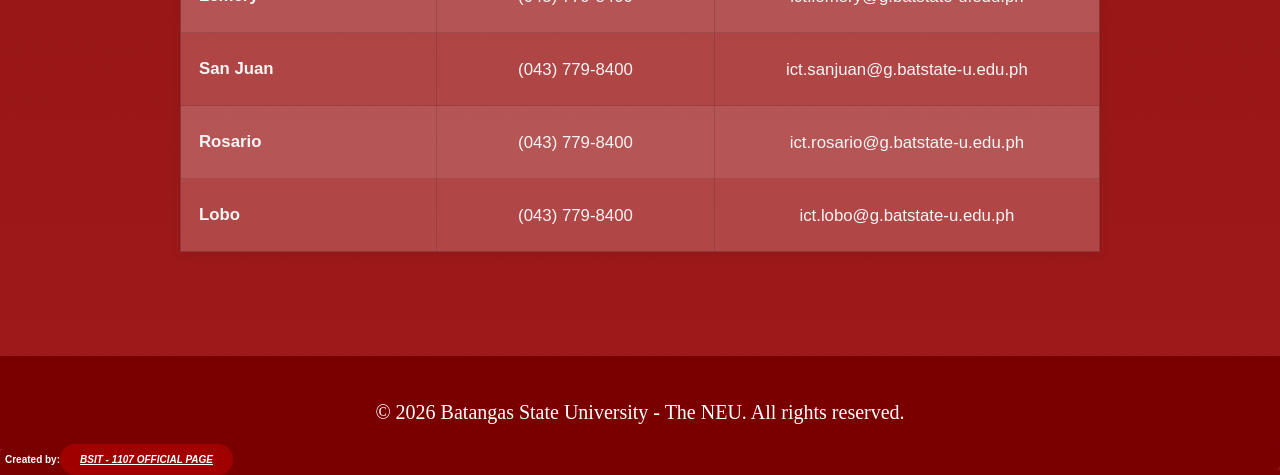
==== commit 40ecf547: "Update all Files and Images" ====
--- a/index.html
+++ b/index.html
@@ -312,6 +312,6 @@
 </body>
 <script src="script.js"></script>
 <footer>
-    <p>&copy; 2026 Batangas State University. All rights reserved.</p>
+    <p>&copy; 2026 Batangas State University - The NEU. All rights reserved.</p>
 </footer>
 </html>
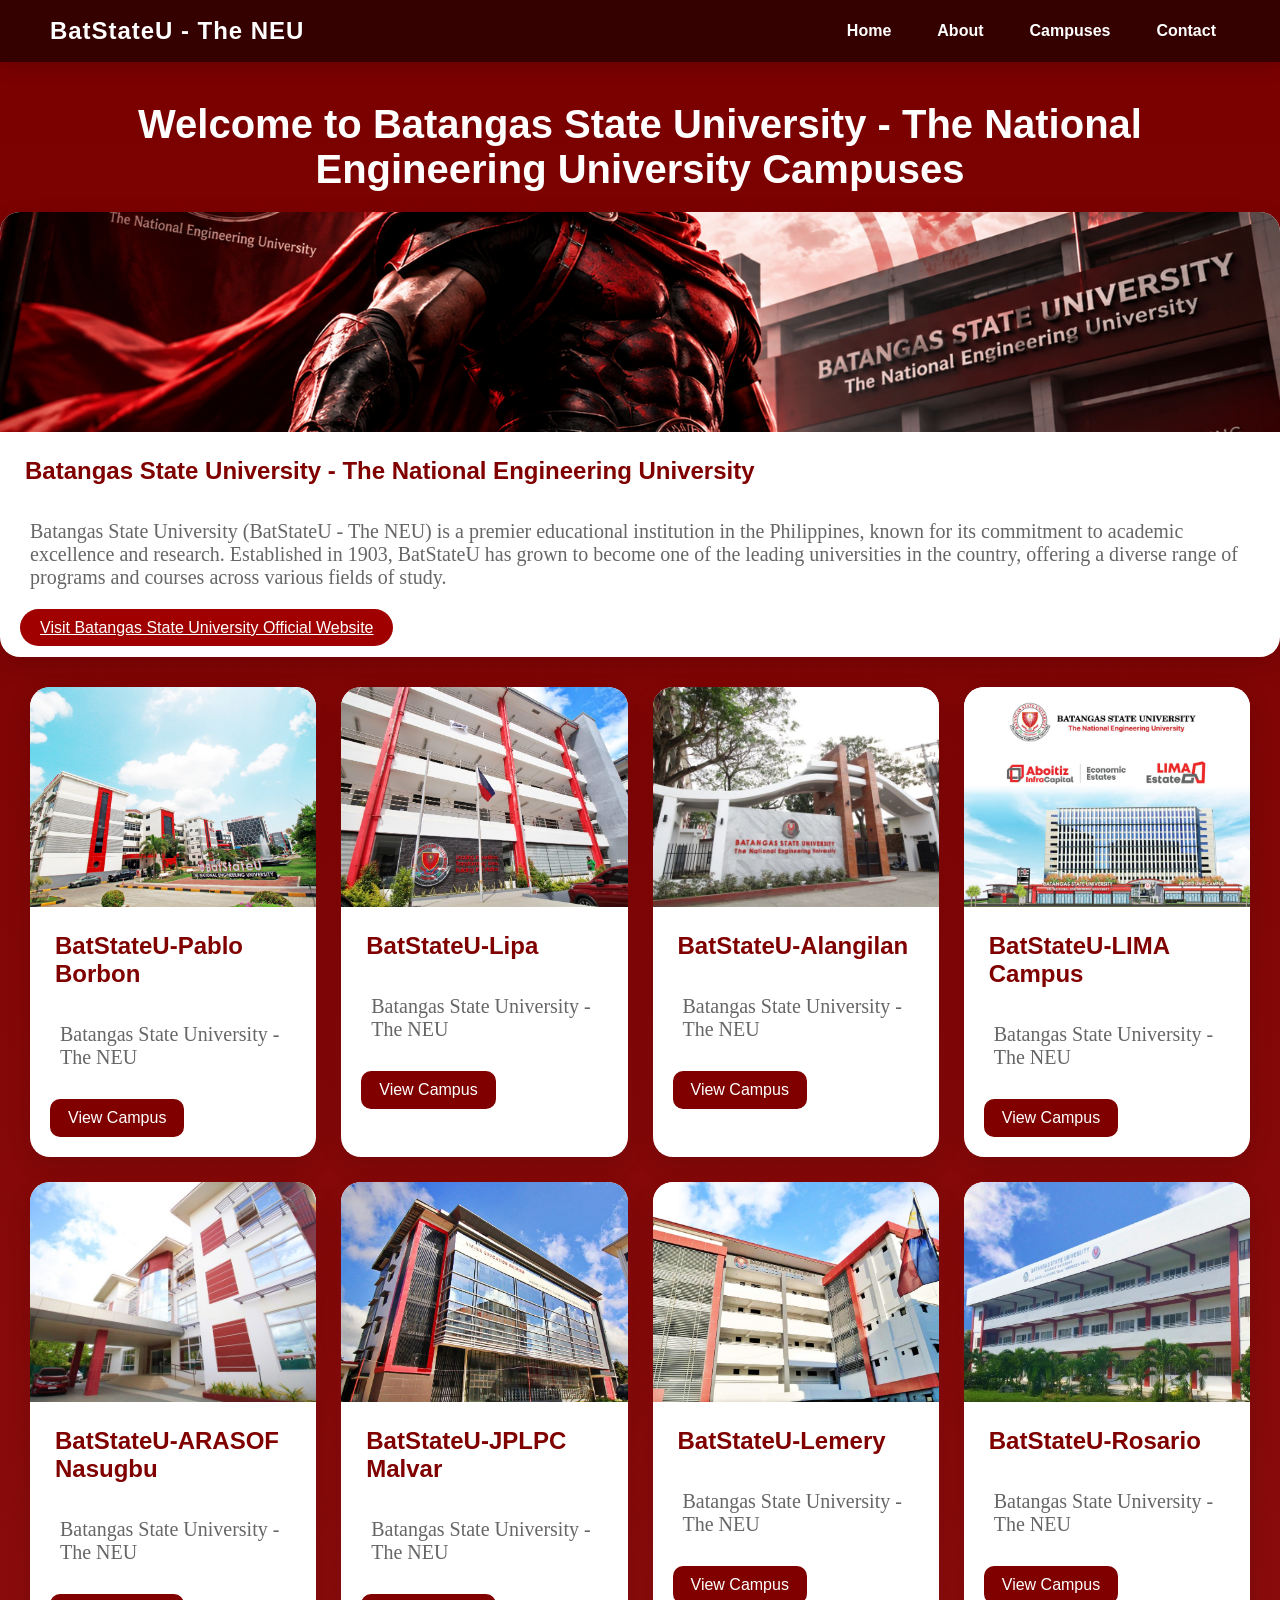
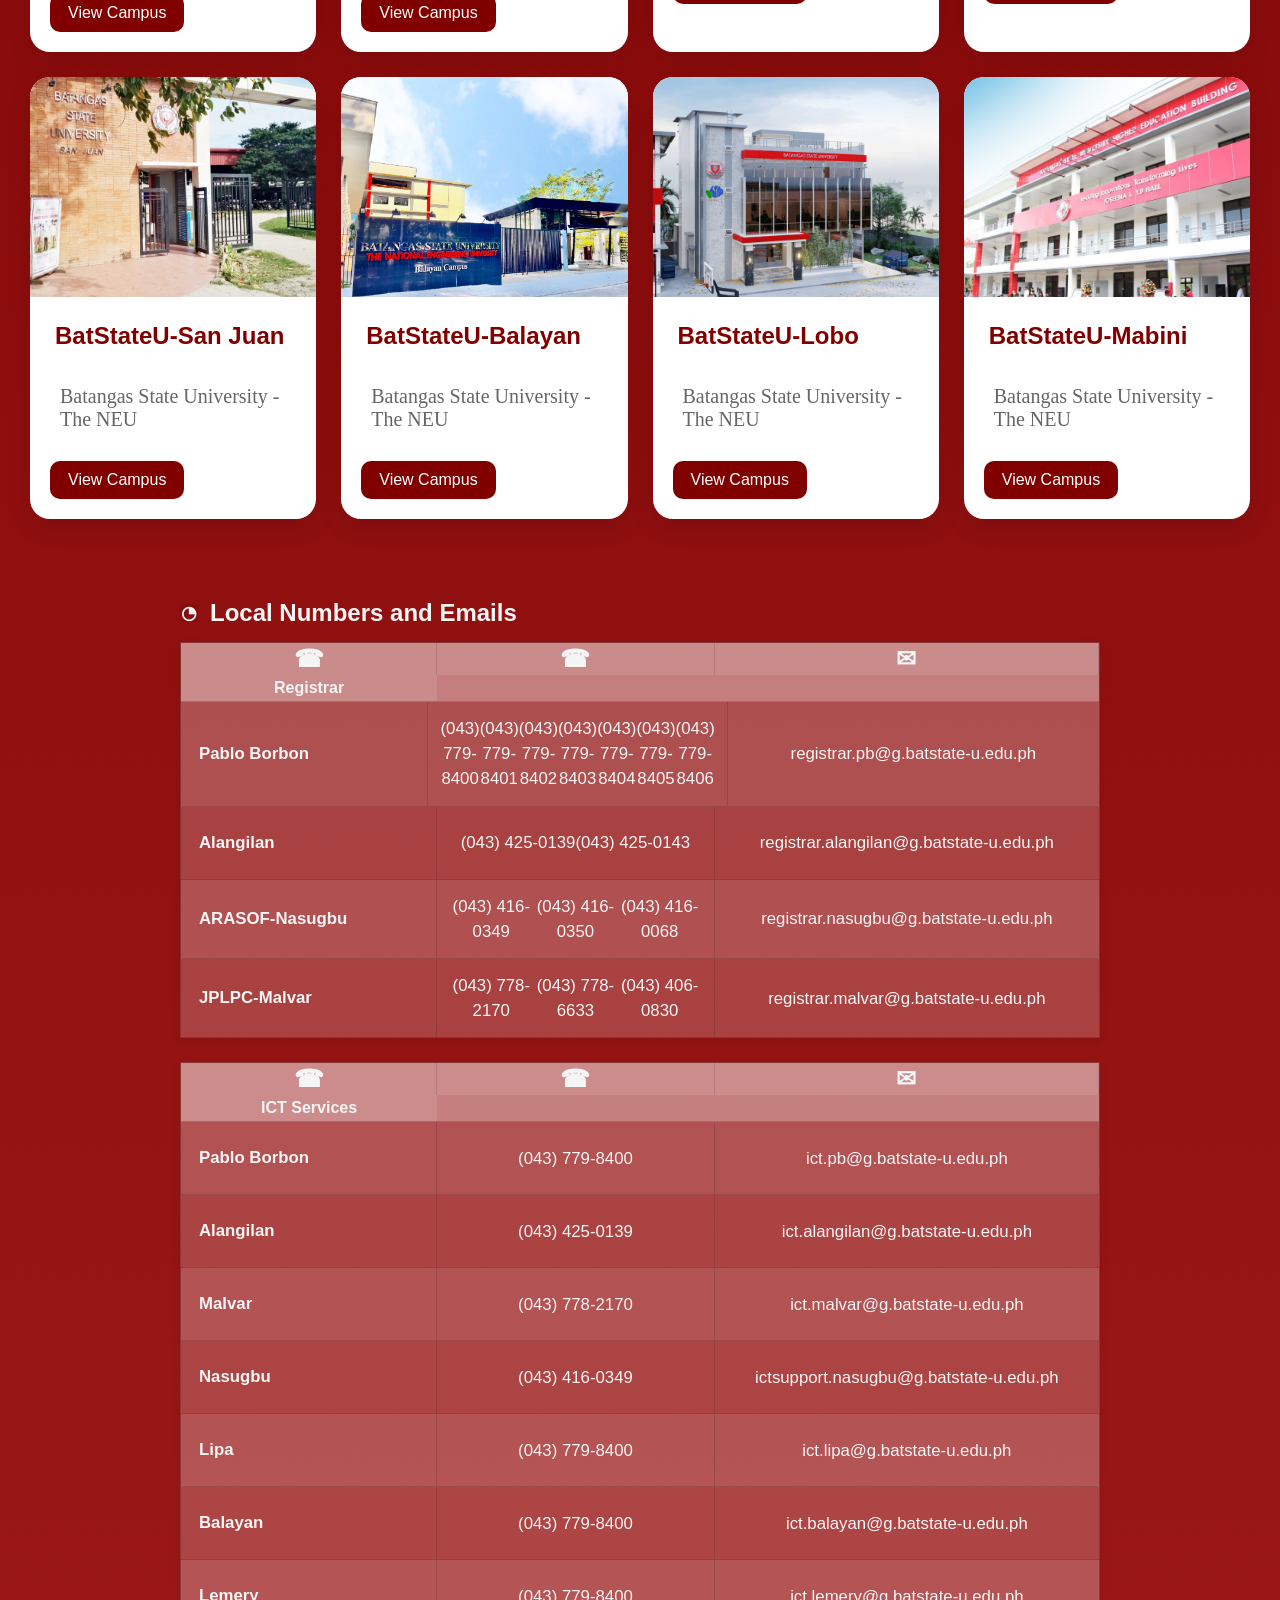
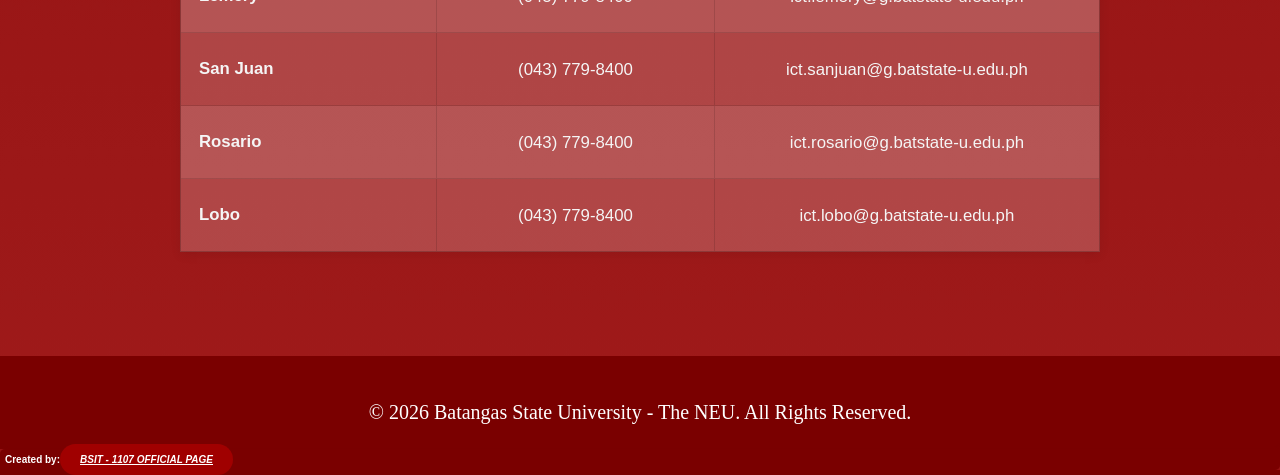
==== commit 16d53712: "Update all Files and Images" ====
--- a/index.html
+++ b/index.html
@@ -312,6 +312,6 @@
 </body>
 <script src="script.js"></script>
 <footer>
-    <p>&copy; 2026 Batangas State University - The NEU. All rights reserved.</p>
+    <p>&copy; 2026 Batangas State University - The NEU. All Rights Reserved.</p>
 </footer>
 </html>
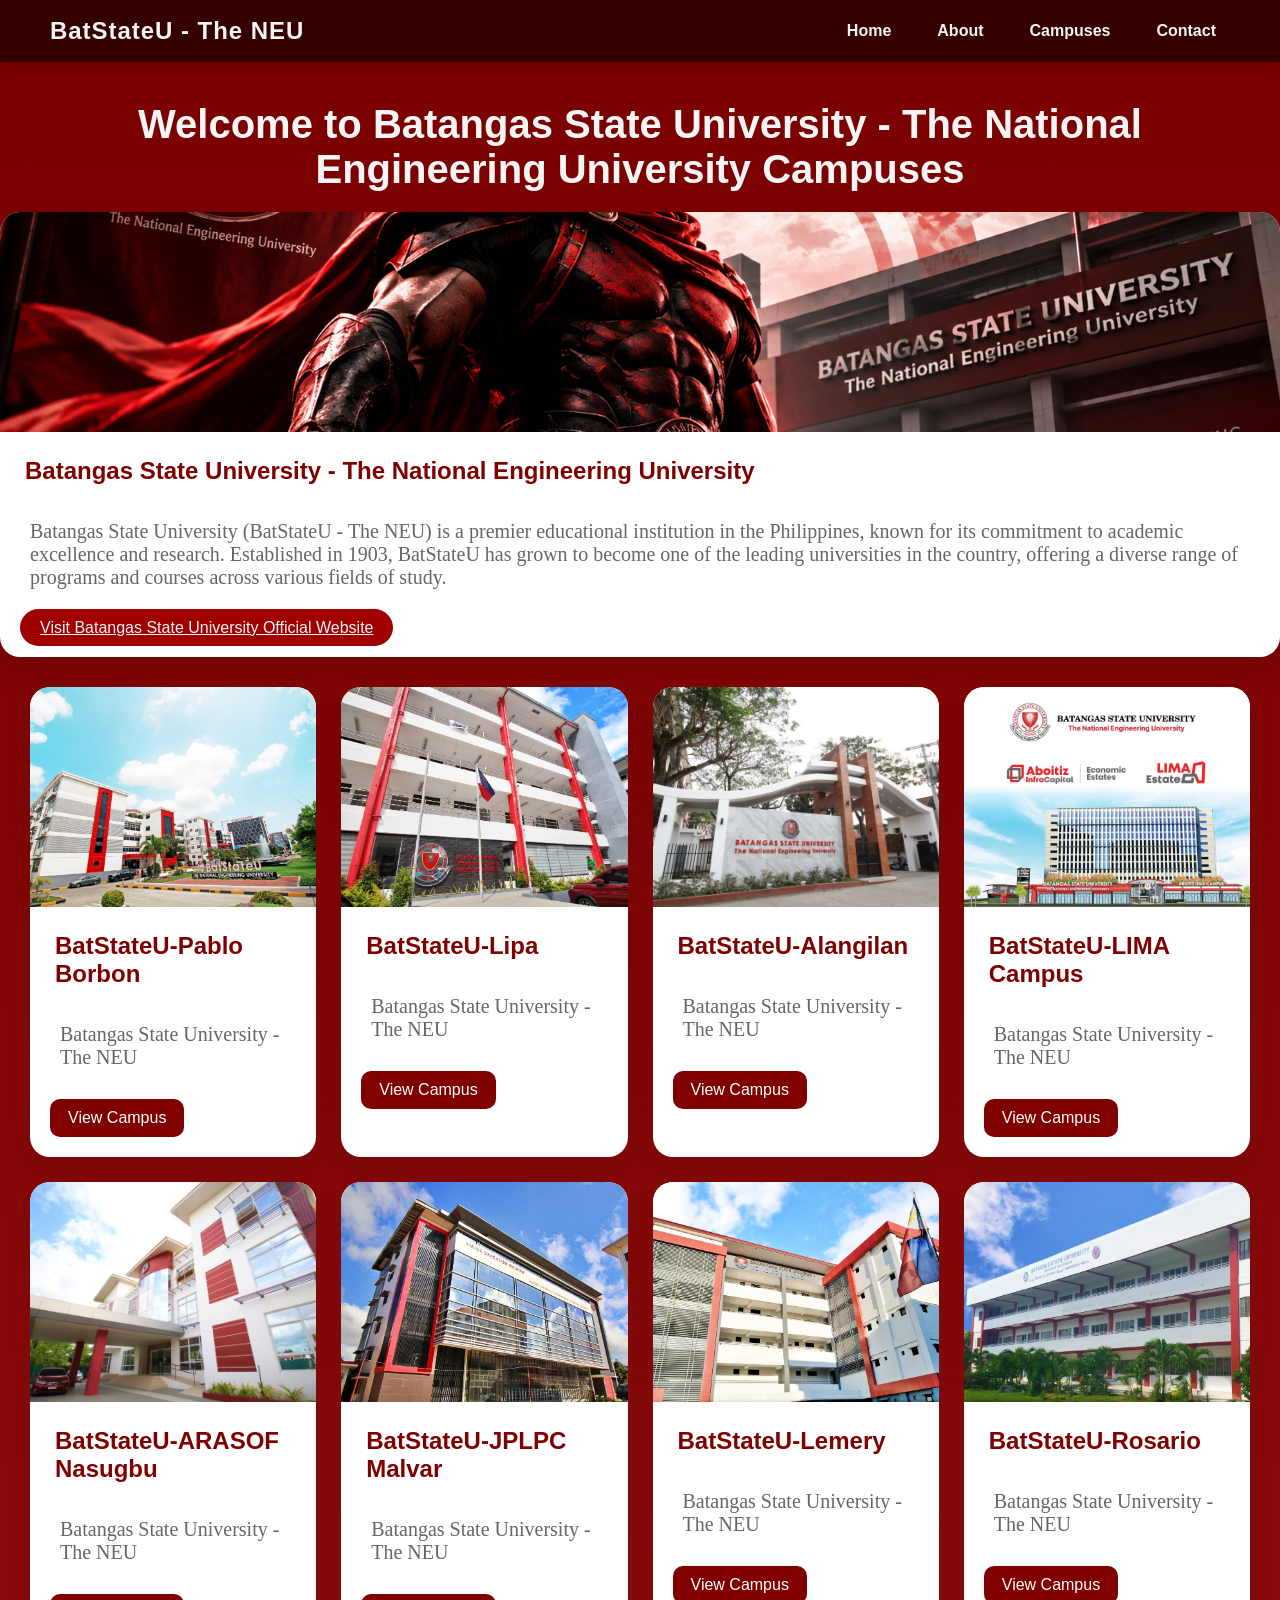
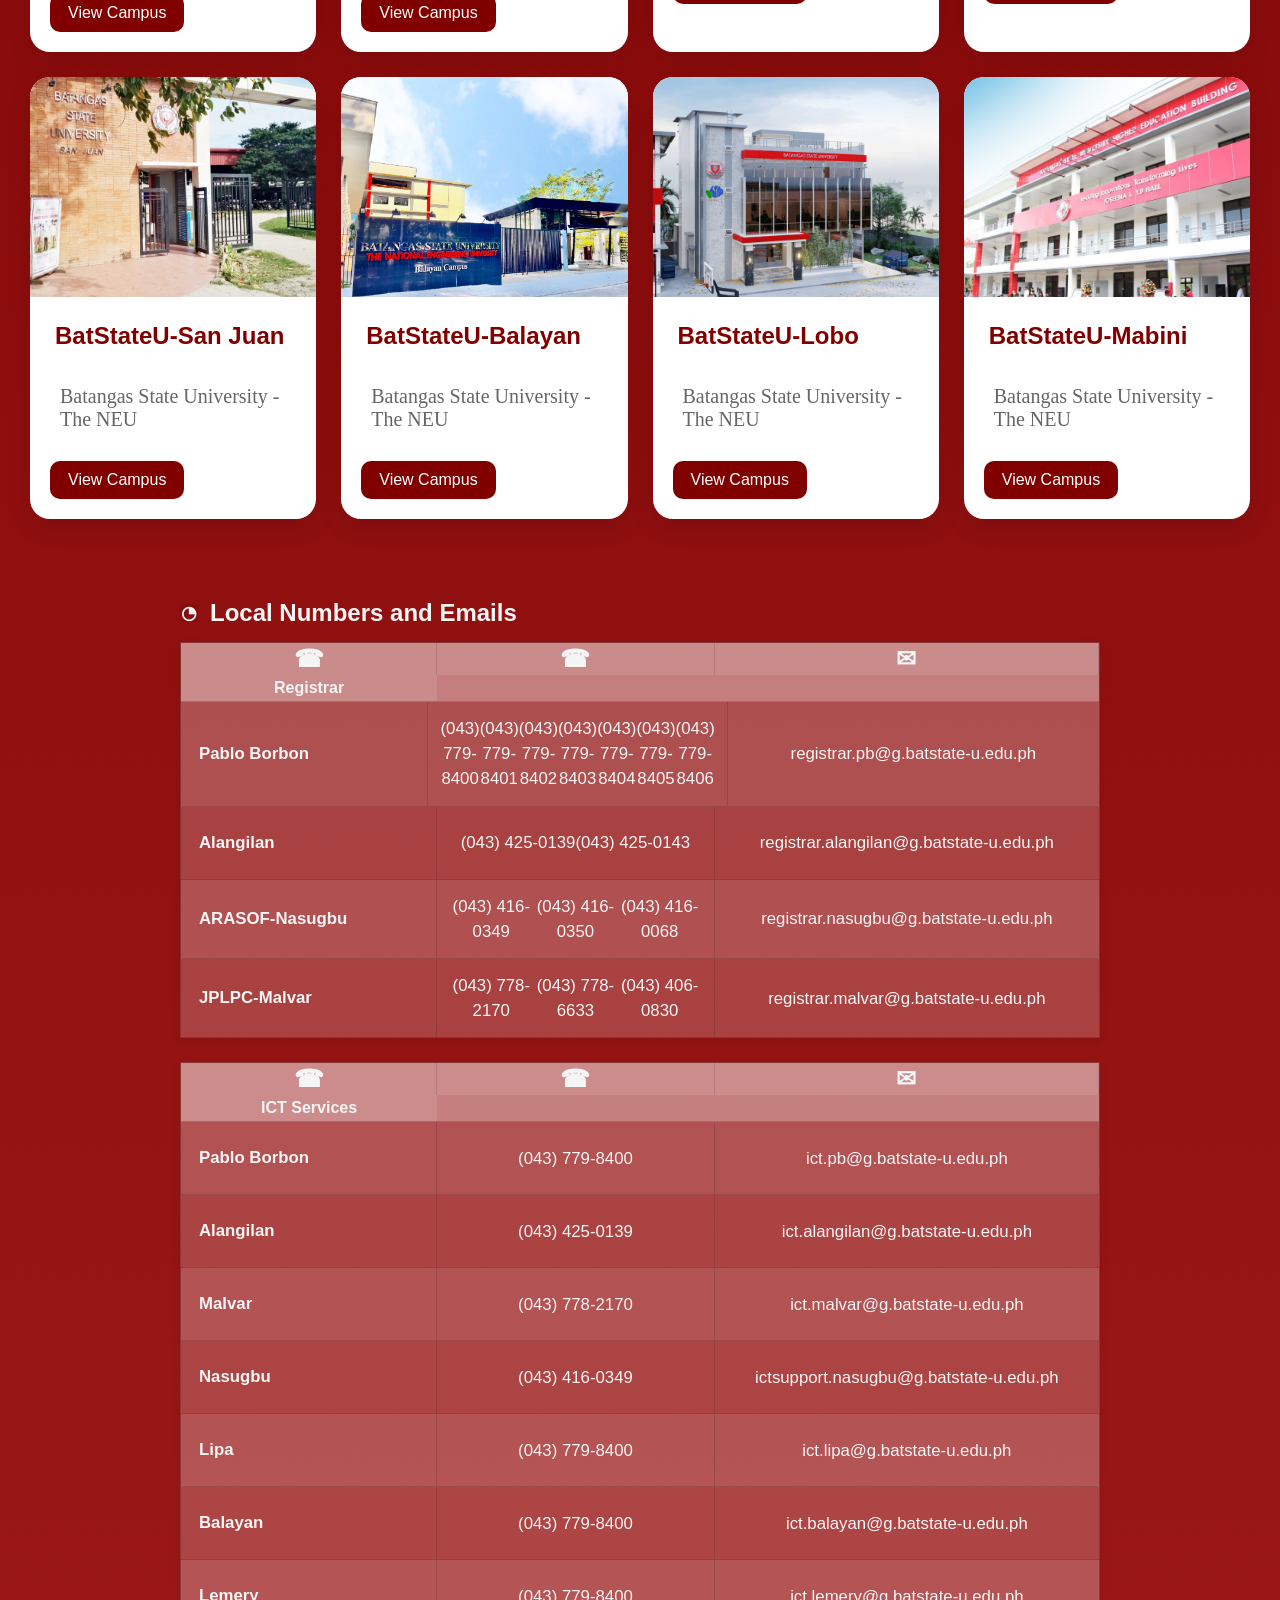
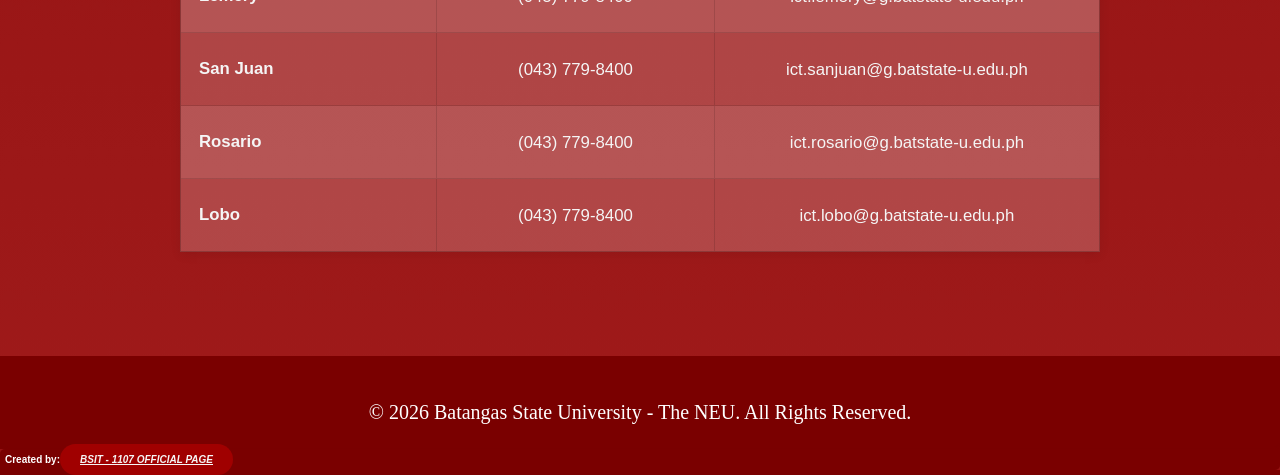
==== commit 6b44a7c2: "Update website file and Images" ====
--- a/index.html
+++ b/index.html
@@ -26,6 +26,7 @@
     <meta name="description" content="Batangas State University is a leading educational institution in the Philippines, offering a wide range of programs and courses for students.">
     <link rel="stylesheet" href="style.css">
 </head>
+<body>
 <nav class="top-nav">
     <div class="nav-brand">BatStateU - The NEU</div>
     <div class="nav-links">
--- a/style.css
+++ b/style.css
@@ -23,7 +23,7 @@
 }
 
 .nav-brand {
-    color: #fff;
+    color: #f5f5f5;
     font-size: 1.5rem;
     font-weight: 700;
     letter-spacing: 0.04em;
@@ -37,7 +37,7 @@
 
 .nav-links a {
     position: relative;
-    color: #fff;
+    color: #f5f5f5;
     text-decoration: none;
     font-weight: 600;
     padding: 8px 14px;
@@ -89,7 +89,7 @@
 }
 
 h1 { 
-  color: white;
+  color: whitesmoke;
   font-family: 'Segoe UI', Tahoma, Geneva, Verdana, sans-serif;
   font-size: 40px;
   padding: 20px;
@@ -174,7 +174,7 @@
     border-radius: 20px;
     margin:auto;
     padding: 10px 20px;
-    color: white;
+    color: whitesmoke;
     justify-content: center;
 }
 
@@ -343,7 +343,7 @@
 
 footer {
     background-color: #7a0000;
-    color: white;
+    color: whitesmoke;
     text-align: center;
     padding: 15px 0;
     font-family: 'Segoe UI', Tahoma, Geneva, Verdana, sans-serif;
